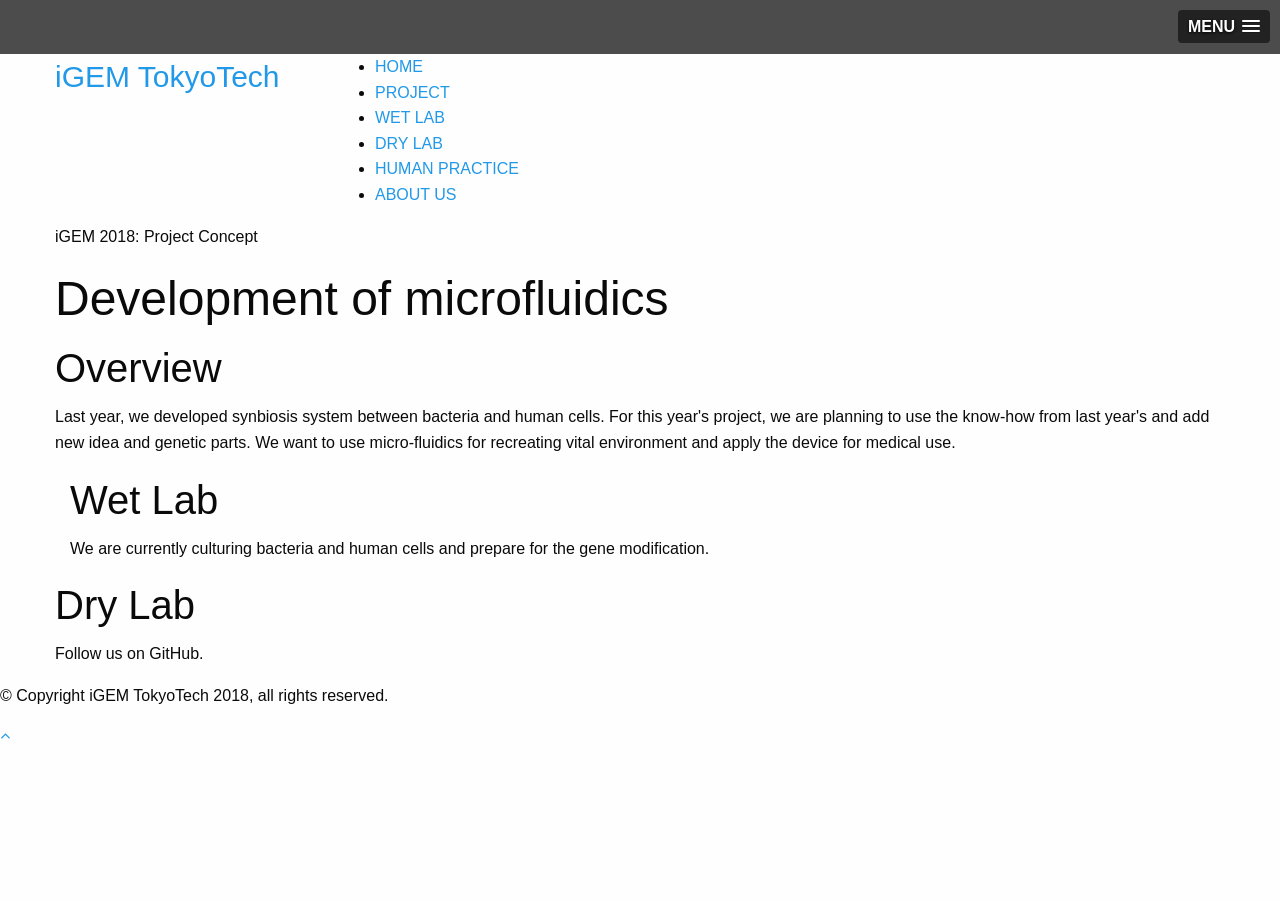
==== fujita/index.html @ 90b2f57f "Rename introduction.html to index.html" ====
<!doctype html>
<html class="no-js" lang="en">
  <head>
    <meta charset="utf-8" />
    <meta name="viewport" content="width=device-width, initial-scale=1.0" />
    <title>Hajime Fujita -  Sample Page</title>
    <link rel="shortcut icon" href="images/icons/favicon.png" />
    <link href='http://fonts.googleapis.com/css?family=Lato:300,400,700,900' rel='stylesheet' type='text/css'>
    <link rel="stylesheet" href="css/foundation.css" />
    <link rel="stylesheet" href="css/font-awesome.min.css" />
    <link rel="stylesheet" href="css/animate.min.css" />
    <link rel="stylesheet" href="css/morphext.css" />
    <link rel="stylesheet" href="css/owl.carousel.css">
    <link rel="stylesheet" href="css/owl.theme.css">
    <link rel="stylesheet" href="css/owl.transitions.css">
    <link rel="stylesheet" href="css/slicknav.css">
    <link rel="stylesheet" href="style.css" />

  </head>
  <body>

<!--  HEADER -->
<header class="alt-3">

<div class="top">
  <div class="row">
  <div class="small-12 large-3 medium-3 columns">
   <div class="logo">
   <a href="index.html" title=""><span style="font-size: 30px">iGEM TokyoTech</span></a>
   </div>
</div>

<div class="small-12 large-9 medium-9 columns">

<!--  NAVIGATION MENU AREA -->
    <nav class="desktop-menu">
     <ul class="sf-menu" id="navigation">
         <li><a href="#">HOME</a>
         </li>
         <li><a href="#">PROJECT</a>
         </li>
         <li><a href="#">WET LAB</a></li>
         <li><a href="#">DRY LAB</a>
          </li>
          <li><a href="#">HUMAN PRACTICE</a>
          <li><a href="#">ABOUT US</a></li>
    </ul>
  </nav>
<!--  END OF NAVIGATION MENU AREA -->

  </div>
  </div>
  </div>
<!--  MESSAGES ABOVE HEADER IMAGE -->
<div class="message">
<div class="row">
<div class="small-12 columns">
<div class="message-intro">
<span class="message-line"></span>
<p>iGEM 2018: Project Concept</p>
<span class="message-line"></span>
</div>
<h1>Development of microfluidics</h1>
</div>
</div>
</div>
<!--  END OF MESSAGES ABOVE HEADER IMAGE -->

</header>
<!--  END OF HEADER -->



<!--  MAIN PAGE CONTENT  -->
<div class="about-us-subheader">
<div class="row">
<div class="small-12 columns">
<h2>Overview</h2>
<p>Last year, we developed synbiosis system between bacteria and human cells. For this year's project, we are planning to use the know-how from last year's and add new idea and genetic parts. We want to use micro-fluidics for recreating vital environment and apply the device for medical use.</p>
 </div>
</div>
</div>

<div data-wow-delay="0.2s" class="connect-with-us wow fadeInUp">
<div class="row">
<div class="small-12 columns">
<div class="small-12 columns">
<h2>Wet Lab</h2>
<p>We are currently culturing bacteria and human cells and prepare for the gene modification.</p>
 </div>
</div>
</div>

<div class="about-us-subheader">
<div class="row">
<div class="small-12 columns">
<h2>Dry Lab</h2>
<p>Follow us on GitHub.</p>
 </div>
</div>
</div>



<!--  FOOTER  -->
<footer>
<div class="row">
<div class="small-12 columns">
<div class="contacts">
<div class="row">

</div>
</div>
</div>
</div>


<div class="row">
<div class="small-12 columns">
<div class="footerlinks">
<div class="small-12 large-3 medium-3 columns border-right">


</div>

<div class="small-12 large-3 medium-3 columns border-right">

</div>

<div class="small-12 large-3 medium-3 columns border-right">

</div>

<div class="small-12 large-3 medium-3 columns">


<!-- Begin MailChimp Signup Form -->
<div id="mc_embed_signup">
</div>
</div>
<!--End mc_embed_signup-->
</div>

</div>
</div>

<!--SOCIAL LINKS -->
<div class="social">
<div class="row">
<div class="small-12 columns">

</div>
</div>
</div>
<!-- END OF SOCIAL LINKS -->
<p class="copyright">© Copyright iGEM TokyoTech 2018, all rights reserved. </p>
</footer>
<!--  END OF FOOTER  -->

<a href="#top" id="back-to-top"><i class="fa fa-angle-up"></i></a>

    <script src="js/vendor/jquery.js"></script>
    <script src="js/vendor/what-input.min.js"></script>
    <script src="js/foundation.min.js"></script>
    <script src="js/vendor/hoverIntent.js"></script>
    <script src="js/vendor/superfish.min.js"></script>
    <script src="js/vendor/morphext.min.js"></script>
    <script src="js/vendor/wow.min.js"></script>
    <script src="js/vendor/jquery.slicknav.min.js"></script>
    <script src="js/vendor/waypoints.min.js"></script>
    <script src="js/vendor/jquery.animateNumber.min.js"></script>
    <script src="js/vendor/owl.carousel.min.js"></script>
    <script src="js/vendor/retina.min.js"></script>
    <script src="js/foundation/foundation.equalizer.js"></script>
    <script src="js/custom.js"></script>

  </body>
</html>
---- fujita/css/morphext.css ----
.morphext > .animated {
    display: inline-block;
}
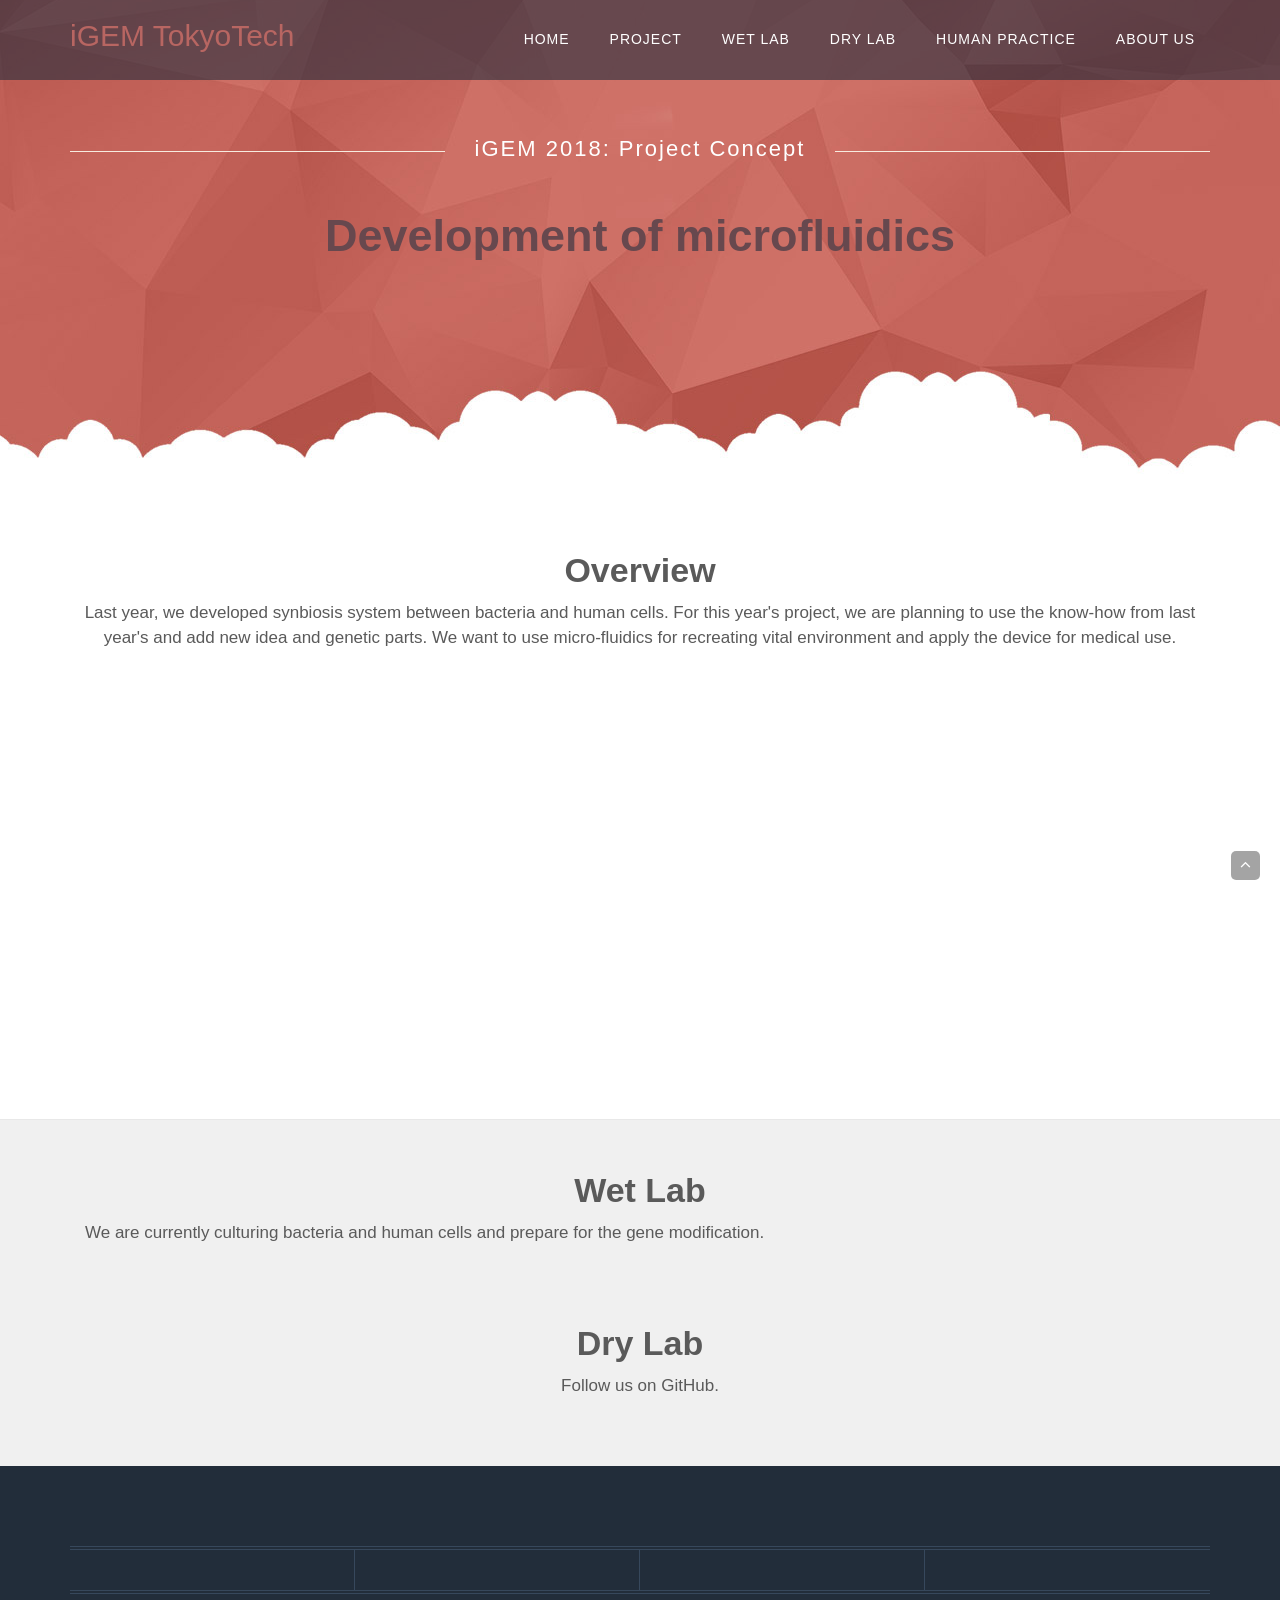
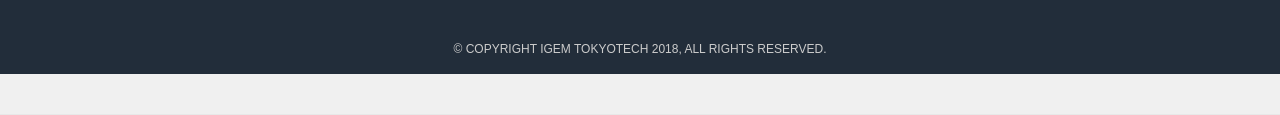
==== commit a89829ac: "Update index.html" ====
--- a/fujita/index.html
+++ b/fujita/index.html
@@ -77,7 +77,10 @@
 <div class="small-12 columns">
 <h2>Overview</h2>
 <p>Last year, we developed synbiosis system between bacteria and human cells. For this year's project, we are planning to use the know-how from last year's and add new idea and genetic parts. We want to use micro-fluidics for recreating vital environment and apply the device for medical use.</p>
- </div>
+  <center>
+  <iframe width="560" height="315" src="https://www.youtube.com/embed/EGyeH3MdPnU?rel=0" frameborder="0" gesture="media" allow="encrypted-media" allowfullscreen></iframe>
+  </center>
+  </div>
 </div>
 </div>
 
--- a/fujita/style.css
+++ b/fujita/style.css
@@ -0,0 +1,1145 @@
+/* Table of Contents
+   - - - - - - - - -
+	1. Global
+	2. Standard Forms
+	3. Header
+	4. Home Page
+	5. Inner Pages
+   6. Order Slider
+	7. Footer
+	8. Media Queries
+	- - - - - - - - -
+*/
+
+
+
+/* ============
+   1 = Global
+   ============ */
+body {font-family: 'Lato', Optima, Segoe, "Segoe UI", Candara, Calibri, Arial, sans-serif; font-weight: normal; font-style: normal; font-size: 16px; line-height: 1.4; color: #5A5A5A; position: relative; -webkit-font-smoothing: antialiased; background: #fff; margin:0;}
+body.login-page {background:url(images/login_page_bg.jpg);}
+
+.row {max-width:1170px;}
+iframe {margin: 0 0 40px; border:0; width:100%;}
+code { text-shadow: 0 1px white; line-height:1.3;	font-family: Consolas, Monaco, 'Andale Mono', monospace; font-weight:normal; white-space: pre-wrap; white-space: -moz-pre-wrap; white-space: -o-pre-wrap; background: #F5F2F0;display: block; padding: 12px; margin: 8px 0; color:#303038; border: 0; border-radius:6px;}
+h1, h2, h3, h4, h5, h6 { font-family: 'Lato', Optima, Segoe, "Segoe UI", Candara, Calibri, Arial, sans-serif; font-weight: 700; color: #5A5A5A; text-rendering: optimizeLegibility; line-height: 1.1; margin-bottom: 12px; margin-top: 12px;  }
+h1 small, h2 small, h3 small, h4 small, h5 small, h6 small { font-size: 60%; color: #6f6f6f; line-height: 0; }
+h1 { font-size: 44px; }
+h2 { font-size: 34px; }
+h3 { font-size: 27px; }
+h4 { font-size: 23px; }
+h5 { font-size: 17px; }
+h6 { font-size: 14px; }
+a { color: #b86662; text-decoration: none; line-height: inherit; }
+a:hover { color: #37485C; text-decoration: none;}
+p { font-family: inherit; font-weight: normal; line-height: 1.45; margin-bottom: 17px; font-size: 17px;}
+hr { border: solid #eff0f4; border-width: 1px 0 0; clear: both; margin: 21px 0; height: 0; }
+hr.small { border: double #37485c; border-width: 4px 0 0; clear: both;margin:0 auto; margin-top:30px; margin-bottom:20px; height: 0; max-width:150px; }
+.spacing-30 {padding-bottom:30px;}
+.spacing-top-50 {padding-bottom:50px;}
+.spacing-top-15 {padding-top:15px;}
+
+/* img.logo{height: 50%; width: 50%;}
+
+/* ==================
+   2 = Standard Forms
+   ================== */
+form { margin: 0; padding:0;}
+.row form .row { margin: 0 -6px; }
+.row form .row .column, .row form .row .columns { padding: 0.4px; }
+.row form .row.collapse { margin: 0; }
+.row form .row.collapse .column, .row form .row.collapse .columns { padding: 0; }
+label { color: #4d4d4d; cursor: pointer; display: block; font-weight: 500; margin-bottom: 3px; }
+label.right { float: none; text-align: right; }
+label.inline { line-height: 32px; margin: 0 0 12px 0; }
+.prefix, .postfix { display: block; position: relative; z-index: 2; text-align: center; width: 100%; padding-top: 0; padding-bottom: 0; height: 32px; line-height: 31px; }
+a.button.prefix, a.button.postfix { padding-left: 0; padding-right: 0; text-align: center; }
+span.prefix, span.postfix { background: #f2f2f2; border: 1px solid #e8e8e8ccc; }
+.prefix { left: 2px; -moz-border-radius-topleft: 2px; -webkit-border-top-left-radius: 2px; border-top-left-radius: 2px; -moz-border-radius-bottomleft: 2px; -webkit-border-bottom-left-radius: 2px; border-bottom-left-radius: 2px; overflow: hidden; }
+.postfix { right: 2px; -moz-border-radius-topright: 2px; -webkit-border-top-right-radius: 2px; border-top-right-radius: 2px; -moz-border-radius-bottomright: 2px; -webkit-border-bottom-right-radius: 2px; border-bottom-right-radius: 2px; }
+input[type="text"], input[type="password"], input[type="date"], input[type="datetime"], input[type="email"], input[type="number"], input[type="search"], input[type="tel"], input[type="time"], input[type="url"], textarea { background-color: white; font-family: inherit; border: 0; -webkit-box-shadow: none; -moz-box-shadow: none; box-shadow: none; color: #666; display: block; margin: 0; padding: 6px;  width: 100%; border-radius: 4px; }
+input[type="text"].oversize, input[type="password"].oversize, input[type="date"].oversize, input[type="datetime"].oversize, input[type="email"].oversize, input[type="number"].oversize, input[type="search"].oversize, input[type="tel"].oversize, input[type="time"].oversize, input[type="url"].oversize, textarea.oversize { font-size: 17px; padding: 4px 6px; }
+input[type="text"]:focus, input[type="password"]:focus, input[type="date"]:focus, input[type="datetime"]:focus, input[type="email"]:focus, input[type="number"]:focus, input[type="search"]:focus, input[type="tel"]:focus, input[type="time"]:focus, input[type="url"]:focus, textarea:focus { background: #f6f6f6; border-color: #b3b3b3; }
+input[type="text"][disabled], input[type="password"][disabled], input[type="date"][disabled], input[type="datetime"][disabled], input[type="email"][disabled], input[type="number"][disabled], input[type="search"][disabled], input[type="tel"][disabled], input[type="time"][disabled], input[type="url"][disabled], textarea[disabled] { background-color: #ddd; }
+textarea { height: auto; }
+select { background-color: white; font-family: inherit; border: 0; -webkit-box-shadow: none; -moz-box-shadow: none; box-shadow: none; color: #666; display: block; margin: 0; padding: 6px;  width: 100%; border-radius: 4px;  }
+
+/* ==================
+   3 = Header
+   ================== */
+header {background:url(images/header_bg.jpg) bottom center no-repeat; min-height:880px; position: relative;}
+header .message {position: absolute; top:125px; left:1%; right:1%; margin:0 auto; text-align: center;}
+.message-intro {display:table-row;line-height:1.5em;font-size:2em;white-space:nowrap;margin-bottom:2em;}
+.message-intro p{font-size:inherit;overflow:hidden; display:table-cell;vertical-align:middle;padding-bottom:30px;color:#fff;font-size:22px;font-weight:400; letter-spacing: 2px;}
+.message-intro span.message-line{display:table-cell;width:50%;}
+.message-intro span.message-line{padding:0 10px;}
+.message-intro span.message-line:first-child{padding:0 30px 30px 0;}
+.message-intro span.message-line:last-child{padding:0 0 30px 30px;}
+.message-intro span.message-line:after{display:inline-block;width:100%;content:".";font-size:0;color:transparent;height:1px;background:#f7ebdf;vertical-align:middle;position:relative;top:0;}
+header .message h1 {color:#67484e; font-size:45px; font-weight:900; margin:8px 0 0; padding:0;}
+header .message .button {background:transparent; border:1px solid #f7ebdf; color:#f7ebdf; margin-top:60px; font-weight:700;}
+header .message .button:hover {background:#65464c; border-color:#65464c; text-decoration: none;}
+.top {background:#232e3f; background: rgba(35,46,63,.6); padding:0; width:100%; position:absolute; top:0; z-index:999999;}
+.top.sticky {background:#232e3f; background: rgba(35,46,63,.7); padding:0; width:100%; position:fixed; z-index:99999999999999;}
+.logo {margin:15px 0 12px;}
+header h2 {padding:45px 0 25px; font-size:42px; color:#fff; text-align: center; font-weight: 100;}
+#js-rotating {display: none;}
+
+header.alt-1 {background:url(images/header_alt-1_bg.jpg) bottom center no-repeat; min-height:490px; position: relative;}
+header.alt-2 {background:url(images/header_alt-2_bg.jpg) bottom center no-repeat; min-height:490px; position: relative;}
+header.alt-3 {background:url(images/header_alt-3_bg.jpg) bottom center no-repeat; min-height:490px; position: relative;}
+header.alt-4 {background:url(images/header_alt-4_bg.jpg) bottom center no-repeat; min-height:580px; position: relative;}
+header.alt-5 {background:url(images/header_alt-5_bg.jpg) bottom center no-repeat; min-height:490px; position: relative;}
+header.login {background:transparent; min-height:1px;}
+
+header.alt-1 .message h1, header.alt-2 .message h1, header.alt-4 .message h1 {color: #D7D7D7;}
+
+/* Video Header */
+header.video {background:#F5E8DF;  min-height:1px; }
+header.video .message {top:35%; z-index:2;}
+header.video .message h1 {color:#fff;}
+header.video .message .button:hover {background:#C66C66;}
+#video-container {width: 100%;    display: block;  position: relative; margin:0; padding:0; }
+#video-container:after {  content: "";    background: url(images/video_bg_pattern.png) repeat;    top: 0;    left: 0;    bottom: 5px;    right: 0;    position: absolute;    z-index: 1;   }
+video { width: 100%;}
+
+/* Slider Header */
+header.theslider {background:#F5E8DF;  min-height:1px; }
+#slider-container {width: 100%;    display: block;  position: relative; margin:0; padding:0; }
+#home-slider .item {width:100%; max-width:100%; margin:0; padding:0;}
+header.theslider .owl-controls {position:absolute;   bottom:15%;  right:1%; left:1%; z-index:99;}
+header.theslider .owl-theme .owl-controls .owl-buttons div{padding: 5px 10px;-webkit-border-radius: 0; margin:0;  -moz-border-radius: 0;   border-radius: 0;   background: #C66C66; }
+header.theslider .owl-theme .owl-controls .owl-buttons .owl-prev{margin-right:1px; }
+header.theslider .owl-theme .owl-controls .owl-buttons i { font-size:24px; font-style: normal;}
+.slidercaption { position: absolute;top: 26%; left: 1%; right:1%; text-align: center; z-index:999;}
+.slidercaption h3 { color:#fff; font-weight:700; font-size:35px; letter-spacing: .15em; margin-bottom:32px;}
+.slidercaption p {display:inline-block; font-size:19px; color:#fff; background: #C66C66 url(images/slider_text_bg.png) repeat; max-width:55%; letter-spacing: 0; padding:25px; -webkit-box-shadow: 7px 7px 0px 0px rgba(55, 72, 92, 0.25);
+-moz-box-shadow:    7px 7px 0px 0px rgba(55, 72, 92, 0.25);
+box-shadow:         7px 7px 0px 0px rgba(55, 72, 92, 0.25);}
+.slidercaption .button {background:transparent; border:1px solid #f7ebdf; color:#f7ebdf; margin-top:20px; font-weight:700; letter-spacing: .15em;}
+.slidercaption .button:hover {background:#C66C66; border-color:#C66C66; text-decoration: none;}
+.clouds {position: absolute; bottom:0;  z-index:4; max-width:100%;}
+
+/* Navigation  ---------------------- */
+nav.desktop-menu {  padding: 0; float:right; text-align: left;   }
+.slicknav_menu {  display:none;}
+
+/*** Superfish Essential Styles ***/
+.sf-menu, .sf-menu * { overflow: visible; margin: 0; padding: 0; list-style: none; z-index: 1000; }
+.sf-menu { line-height: 1.0; float: left; margin-bottom: 0; }
+.sf-menu ul { z-index: 1000; position: absolute; top: -999em; padding: 0; overflow: visible !important; }
+.sf-menu ul li { display: block; width: 100% !important; text-align: left; padding:4px 0; border-bottom: 1px solid #40546a;margin-left:0!important; }
+.sf-menu ul li:last-child { border-bottom: 0; -webkit-border-bottom-right-radius: 5px;-webkit-border-bottom-left-radius: 5px;-moz-border-radius-bottomright: 5px;-moz-border-radius-bottomleft: 5px;border-bottom-right-radius: 5px;border-bottom-left-radius: 5px;}
+.sf-menu ul li a {  border:none;  -webkit-border-radius: 0!important;-moz-border-radius:  0!important;border-radius:  0!important;}
+.sf-menu ul li:hover, .sf-menu ul li a:hover { background: #40546a !important; }
+.sf-menu li { float: left; position: relative; text-decoration:none; text-align: center;padding:26px 0 26px; margin-left:10px; }
+.sf-menu li:first-child { margin-left:0; }
+.sf-menu a {  display: block; position: relative; font-size:14px; letter-spacing:.07em; text-transform: uppercase; font-weight:400; padding:6px 15px 8px; color:#fff; }
+.sf-menu > li > a {display: block; }
+.sf-menu li li a { font-size:11px; color:#fff; padding:7px 10px 5px; }
+.sf-menu li a:hover { background: #37485C; text-decoration: none; -webkit-transition:all .3s;-moz-transition:all .3s;-o-transition:all .3s;-ms-transition:all .3s;transition:all .3s; -webkit-border-radius: 5px;-moz-border-radius: 5px;border-radius: 5px;}
+.sf-menu li li a:hover { border-bottom:0; text-decoration: none;}
+.sf-menu li.current-menu-item a, .sf-menu li.current-menu-parent a, .sf-menu li.current_page_parent a { background: #37485C; color:#fff; -webkit-border-radius: 5px;-moz-border-radius: 5px;border-radius: 5px;}
+.sf-menu li li.current-menu-item a, .sf-menu li.current-menu-parent li a, .sf-menu li.current-menu-item ul.sub-menu li a { background: #898a8d; color:#fff; }
+.sf-menu li li.current-menu-item a:hover, .sf-menu li.current-menu-parent li a:hover, .sf-menu li.current-menu-item ul.sub-menu li a:hover { background: #3ec7cf; color:#fff;}
+.sf-menu li:hover ul,.sf-menu li.sfHover ul {left: 0; top: 80px; z-index:999999;  width:175px;  -webkit-animation-duration: .3s;  -webkit-animation-timing-function: ease;  -webkit-animation-fill-mode: both;  -webkit-animation-name: fadeInRight;  -moz-animation-duration: .3s;  -moz-animation-timing-function: ease;  -moz-animation-fill-mode: both;  -moz-animation-name: fadeInRight;  animation-duration: .3s;  animation-timing-function: ease;  animation-fill-mode: both;  animation-name: fadeInRight;}
+ul.sf-menu li:hover li ul, ul.sf-menu li.sfHover li ul { top: -999em; }
+ul.sf-menu li li:hover ul, ul.sf-menu li li.sfHover ul { left: 175px; top: 0; -webkit-border-radius: 0!important;-moz-border-radius:  0!important;border-radius:  0!important; }
+ul.sf-menu li li:hover ul li:last-child, ul.sf-menu li li.sfHover ul li:last-child {-webkit-border-bottom-right-radius: 5px;-webkit-border-bottom-left-radius: 5px;-moz-border-radius-bottomright: 5px;-moz-border-radius-bottomleft: 5px;border-bottom-right-radius: 5px;border-bottom-left-radius: 5px;}
+ul.sf-menu li li:hover li ul, ul.sf-menu li li.sfHover li ul { top: -999em; }
+ul.sf-menu li li li:hover ul, ul.sf-menu li li li.sfHover ul { left: 175px; top: 0; -webkit-border-radius: 0!important;-moz-border-radius:  0!important;border-radius:  0!important;}
+.sf-menu li:hover { outline: 0; }
+.sf-menu li li a:hover { color:#fff !important; -webkit-transition:none !important;-moz-transition:none!important;-o-transition:none!important;-ms-transition:none!important;transition:none!important;}
+.sf-menu > li:hover { border:none !important; background: none !important; }
+.alt-nav { display:none; }
+.sf-menu ul {background:#37485C; -webkit-border-bottom-right-radius: 5px;-webkit-border-bottom-left-radius: 5px;-moz-border-radius-bottomright: 5px;-moz-border-radius-bottomleft: 5px;border-bottom-right-radius: 5px;border-bottom-left-radius: 5px; }
+.sf-menu ul:after {  bottom: 100%;  border: solid transparent;  content: " ";  height: 0;  width: 0;  position: absolute;  pointer-events: none;}
+.sf-menu ul:after {  border-color: rgba(127, 140, 141, 0);  border-bottom-color: #37485C;  border-width: 10px;  left: 17%;  margin-left: -10px;}
+.sf-menu ul li ul:after {  bottom: 100%;  border: transparent; }
+.sf-menu ul li ul:after {  border:0;}
+.slicknav_nav a:hover {text-decoration: none!important;}
+
+/* ==================
+   4 = Home Page
+   ================== */
+
+/* Features */
+.features {padding:75px 0; background:#F5E8DF; overflow:hidden;}
+.features.servers {padding:40px 0 0; background:#fff;}
+.features.premium-servers {padding:50px 0; background:#535761;}
+.features i {margin-bottom:10px; font-size:55px; color:#C5645B;}
+.features h2 {font-weight:900;text-align: center; margin-bottom: 12px;}
+.features.premium-servers h2 {color:#d7d7d7;}
+.features.premium-servers p {color:#ccc;}
+.features p {text-align: center;}
+.features ul {margin-top:60px;}
+.features ul li {text-align: center; padding:50px 20px 20px; border:1px solid #E0E0E0; border-left:0; border-top:0; min-height:230px;}
+.features ul li:nth-child(3n+3) { border-right:0;}
+.features ul li:nth-last-child(-n+3) {border-bottom:0;}
+.features ul li h3 {margin-bottom:12px; font-size:21px;}
+
+/* Call to Action */
+.calltoaction {padding:50px 0; background:#222D3A; overflow:hidden;}
+.calltoaction .longshadow { text-shadow: 1px 1px rgb(31, 41, 52), 2px 2px rgb(31, 41, 52), 3px 3px rgb(31, 41, 52), 4px 4px rgb(31, 41, 52), 5px 5px rgb(31, 41, 52), 6px 6px rgb(31, 41, 52), 7px 7px rgb(31, 41, 52), 8px 8px rgb(31, 41, 52), 9px 9px rgb(31, 41, 52), 10px 10px rgb(31, 41, 52), 11px 11px rgb(31, 41, 52), 12px 12px rgb(31, 41, 52), 13px 13px rgb(31, 41, 52), 14px 14px rgb(31, 41, 52), 15px 15px rgb(31, 41, 52), 16px 16px rgb(31, 41, 52), 17px 17px rgb(31, 41, 52), 18px 18px rgb(31, 41, 52), 19px 19px rgb(31, 41, 52), 20px 20px rgb(31, 41, 52), 21px 21px rgb(31, 41, 52), 22px 22px rgb(31, 41, 52), 23px 23px rgb(31, 41, 53), 24px 24px rgb(31, 41, 53), 25px 25px rgb(31, 42, 53), 26px 26px rgb(31, 42, 53), 27px 27px rgb(31, 42, 53), 28px 28px rgb(32, 42, 54), 29px 29px rgb(32, 42, 54), 30px 30px rgb(32, 42, 54), 31px 31px rgb(32, 42, 54), 32px 32px rgb(32, 43, 55), 33px 33px rgb(32, 43, 55), 34px 34px rgb(32, 43, 55), 35px 35px rgb(32, 43, 55), 36px 36px rgb(32, 43, 55), 37px 37px rgb(33, 43, 56), 38px 38px rgb(33, 43, 56), 39px 39px rgb(33, 44, 56), 40px 40px rgb(33, 44, 56), 41px 41px rgb(33, 44, 56), 42px 42px rgb(33, 44, 57), 43px 43px rgb(33, 44, 57), 44px 44px rgb(33, 44, 57), 45px 45px rgb(33, 44, 57), 46px 46px rgb(34, 45, 58);  height: 100%;  width: 100%;  font-size: 64px;  text-align: center;  color:#37485c;  font-weight:900;}
+.calltoactioninfo {margin-top:40px; border-top:4px double #37485c; padding:40px 0 0; text-align: center; }
+.calltoaction h2 {font-weight:900;text-align: center; margin:0; padding:0; color:#37485c; font-size:57px;  }
+.calltoaction h2 span {color:#C5645B;  }
+.calltoaction h3 {font-weight:300;text-align: center;  margin:15px 0 0; padding:0; color:#C5645B; font-size:22px; }
+.calltoactioninfo .button {background:#C5645B; color:#fff; margin-top:30px; font-weight:700; float:none;}
+.calltoactioninfo .button:hover {background:#37485c; text-decoration: none;}
+
+/* Pricing Tables - Boxes */
+.pricingboxes {padding:50px 0; overflow: hidden; }
+.pricingboxes h2 {font-weight:900;text-align: center; margin-bottom: 12px;}
+.pricingboxes p {text-align: center;}
+.pricingboxes .title { font-family: 'Lato', Optima, Segoe, "Segoe UI", Candara, Calibri, Arial, sans-serif;  -webkit-border-radius: 5px;-moz-border-radius: 5px;border-radius: 5px; background: #65454c;  padding: 12px 0;    text-align: center; letter-spacing: .07em;   color: #fff;    font-weight: 800;    font-size: 17px; margin-bottom:15px; position: relative; }
+.pricingboxes .title:after { top: 100%; left: 50%; border: solid transparent; content: " "; height: 0; width: 0; position: absolute; pointer-events: none; border-color: rgba(101, 69, 76, 0); border-top-color: #65454c; border-width: 8px; margin-left: -8px; }
+.pricing-table {  border: 0;  margin: 0 0 1.25em 0;padding:0;  }
+.pricing-table * {    list-style: none;    line-height: 1; }
+.pricing-table .price {  font-family: 'Lato', Optima, Segoe, "Segoe UI", Candara, Calibri, Arial, sans-serif; background: #b86662; text-align: center;  padding:12px 0 18px;    color: #EAEAEA;    font-weight: 900;    font-size: 15px; }
+.pricing-table .price span {    color: #EAEAEA;    font-weight: 900;    font-size: 53px; display: block; padding:10px 0; text-shadow: 1px 1px rgb(166, 92, 88), 2px 2px rgb(166, 92, 88), 3px 3px rgb(166, 92, 88), 4px 4px rgb(166, 92, 88), 5px 5px rgb(166, 92, 88), 6px 6px rgb(166, 92, 88), 7px 7px rgb(166, 92, 88), 8px 8px rgb(166, 92, 88), 9px 9px rgb(166, 92, 88), 10px 10px rgb(166, 92, 88), 11px 11px rgb(166, 92, 88), 12px 12px rgb(166, 92, 88), 13px 13px rgb(167, 92, 88), 14px 14px rgb(168, 93, 89), 15px 15px rgb(169, 93, 89), 16px 16px rgb(170, 94, 90), 17px 17px rgb(171, 94, 90), 18px 18px rgb(172, 95, 91), 19px 19px rgb(173, 95, 91), 20px 20px rgb(174, 96, 92), 21px 21px rgb(175, 97, 93), 22px 22px rgb(176, 97, 93), 23px 23px rgb(177, 98, 94), 24px 24px rgb(178, 98, 94), 25px 25px rgb(179, 99, 95), 26px 26px rgb(180, 99, 95), 27px 27px rgb(181, 100, 96), 28px 28px rgb(182, 100, 96), 29px 29px rgb(183, 101, 97), 30px 30px rgb(184, 102, 98);  background-color: rgb(184, 102, 98); }
+.pricing-table .description { background: #b86662; text-align: center; padding:32px 0;    color: #fff;    font-size: 17px;   font-weight: normal;    line-height: 1.4; border-bottom: solid 1px #a85d59;  -webkit-border-top-left-radius: 8px;-webkit-border-top-right-radius: 8px;-moz-border-radius-topleft: 8px;-moz-border-radius-topright: 8px;border-top-left-radius: 8px;border-top-right-radius: 8px;}
+.pricing-table .bullet-item {    background-color: #b86662;    padding: 0.9375em;    text-align: center;    color: #fff;    font-size: 14px;    font-weight: normal;    border-bottom: solid 1px #a85d59; }
+.pricing-table .cta-button {  background: #b86662;    text-align: center;    padding: 8px 0; -webkit-border-bottom-right-radius: 8px;-webkit-border-bottom-left-radius: 8px;-moz-border-radius-bottomright: 8px;-moz-border-radius-bottomleft: 8px;border-bottom-right-radius: 8px;border-bottom-left-radius: 8px; }
+.pricing-table .cta-button p {  padding: 14px 0 8px; }
+.pricing-table .cta-button span a {color:#fff; font-size:16px; font-weight:800; background: #65454c; padding:9px 27px; border-radius: 6px;}
+.pricing-table .cta-button span a:hover {background: #37485c; text-decoration: none;}
+
+.pricingboxes-comparison {padding:0 0 50px; overflow: hidden; margin: 0 10px; }
+.pricingboxes-comparison h2 {font-weight:900;text-align: center; margin-bottom: 12px;}
+.pricingboxes-comparison p {text-align: center;}
+
+.pricingboxes-comparison .title-alt { font-family: 'Lato', Optima, Segoe, "Segoe UI", Candara, Calibri, Arial, sans-serif;  background: #65454c;  padding: 12px 0;    text-align: center; letter-spacing: .07em;   color: #fff;    font-weight: 800;    font-size: 17px; margin-bottom:15px; position: relative; }
+.pricingboxes-comparison .title-alt:after { top: 100%; left: 50%; border: solid transparent; content: " "; height: 0; width: 0; position: absolute; pointer-events: none; border-color: rgba(101, 69, 76, 0); border-top-color: #65454c; border-width: 8px; margin-left: -8px; }
+.pricingboxes-comparison .title-features { font-family: 'Lato', Optima, Segoe, "Segoe UI", Candara, Calibri, Arial, sans-serif;  background: #b86662;  padding: 12px 0;    text-align: center; letter-spacing: .07em;   color: #fff;    font-weight: 800;    font-size: 17px; margin-bottom:15px; position: relative; }
+.pricingboxes-comparison .title-features:after { top: 100%; left: 50%; border: solid transparent; content: " "; height: 0; width: 0; position: absolute; pointer-events: none; border-color: rgba(101, 69, 76, 0); border-top-color: #b86662; border-width: 8px; margin-left: -8px; }
+.pricing-table.alter .description {border-radius: 0;}
+.pricing-table.alter.features .bullet-item {  background-color: #E5E5E5; text-align: left;color: #333; font-size:14px; border-bottom: solid 1px #D7D7D7; }
+.pricing-table.alter.features .bullet-item a { color:#666; cursor: pointer;}
+.has-tip { border:none!important; padding:0!important; margin:0!important; font-weight: 400!important;}
+.has-tip:hover { color:#000;}
+.pricing-table.alter .bullet-item i { font-size: 12px; }
+.pricing-table.alter .bullet-item i.fa-check { color:#65454C; }
+.pricing-table.alter .bullet-item i.fa-times { color:#FEB762; }
+.pricing-table.alter .price { padding:14px 0 20px; }
+.pricing-table.alter .price span {  font-size: 33px; }
+.pricing-table.alter .price span sub {  font-size: 14px; padding-left:2px; font-weight: 400; text-shadow:none; top:0px; vertical-align: baseline;   position: relative;}
+.pricing-table.alter .cta-button { background: #65454C; padding: 4px 0; border-radius: 0;}
+.pricing-table.alter .cta-button p {  padding: 14px 0 2px; }
+.pricing-table.alter .cta-button span a {font-size:14px; background: #b86662; padding:5px 17px; border-radius: 6px;}
+.pricing-table.alter .cta-button span a:hover {background: #37485c; text-decoration: none;}
+
+
+/* Testimonials */
+.testimonials {padding:50px 0; background:#222D3A; margin-top:45px;}
+.testimonials h2 {font-weight:900;text-align: center; margin: 28px 0 12px; color:#fff; font-size:44px;}
+.testimonials h2 span {color:#B86662;  }
+.testimonials i {color:#B86662; font-size:56px;}
+.testimonials .circle {border-radius: 50%; overflow:hidden; width: 104px;	height: 104px; background:#37485c; padding-top:26px; margin:0 auto; margin-top:-104px; position:relative; z-index:99999; text-align: center; }
+.owl-carousel .item {margin:0 3px;}
+.testimonial-content  {margin-top:-12px;  padding:20px 0; text-align: center; background: #37485c; -webkit-border-radius: 5px;-moz-border-radius: 5px;border-radius: 5px; }
+.testimonial-content p {color:#fff; padding:25px 60px 15px; margin-bottom:0; text-align: left;}
+.testimonial-content p:before { content: "\f10d";  font-family: FontAwesome; font-size:18px; padding-right:12px; margin-bottom:10px; color:#fff; color: rgba(255,255,255,.1);}
+.testimonial-content p:after { content: "\f10e";  font-family: FontAwesome; font-size:18px; padding-left:12px; margin-bottom:10px; color:#fff; color: rgba(255,255,255,.1);}
+.whoclient {text-align: center; margin-top:30px; z-index:9999;}
+.whoclient span {font-size:17px; position: relative; color:#fff; margin:0 auto; background: #000; background: rgba(0,0,0,.4); padding:7px 14px; -webkit-border-radius: 5px;-moz-border-radius: 5px;border-radius: 5px; }
+.whoclient span:after { top: 100%; left: 50%; border: solid transparent; content: " "; height: 0; width: 0; position: absolute; pointer-events: none; border-color: rgba(0, 0, 0, 0); border-top-color: #000000; border-top-color:rgba(0,0,0,.4); border-width: 6px; margin-left: -6px; }
+.whoclient span a {color:#C5645B; }
+.whoclient span a:hover {color: #37485c; text-decoration: none; }
+.testimonialimg {text-align: center;}
+.testimonialimg img { width: 104px; margin-top:12px;  height: 104px;  border-radius: 50px;  -webkit-border-radius:50px;  -moz-border-radius: 50px;  box-shadow: 1px 1px rgb(50, 65, 83), 2px 2px rgb(50, 65, 83), 3px 3px rgb(50, 65, 83), 4px 4px rgb(50, 65, 83), 5px 5px rgb(50, 65, 83), 6px 6px rgb(50, 65, 83), 7px 7px rgb(50, 65, 83), 8px 8px rgb(50, 65, 83), 9px 9px rgb(50, 65, 83), 10px 10px rgb(50, 65, 83), 11px 11px rgb(50, 65, 83), 12px 12px rgb(50, 65, 83), 13px 13px rgb(50, 65, 83), 14px 14px rgb(50, 65, 83), 15px 15px rgb(50, 65, 83), 16px 16px rgb(50, 65, 83), 17px 17px rgb(50, 65, 83), 18px 18px rgb(50, 65, 83), 19px 19px rgb(50, 65, 83), 20px 20px rgb(50, 65, 83), 21px 21px rgb(50, 65, 83), 22px 22px rgb(50, 65, 83), 23px 23px rgb(50, 65, 83), 24px 24px rgb(50, 65, 83), 25px 25px rgb(50, 65, 83), 26px 26px rgb(50, 65, 83), 27px 27px rgb(50, 65, 84), 28px 28px rgb(50, 65, 84), 29px 29px rgb(50, 66, 84), 30px 30px rgb(50, 66, 84), 31px 31px rgb(51, 66, 85), 32px 32px rgb(51, 66, 85), 33px 33px rgb(51, 66, 85), 34px 34px rgb(51, 67, 85), 35px 35px rgb(51, 67, 86), 36px 36px rgb(51, 67, 86), 37px 37px rgb(51, 67, 86), 38px 38px rgb(52, 67, 86), 39px 39px rgb(52, 68, 87), 40px 40px rgb(52, 68, 87), 41px 41px rgb(52, 68, 87), 42px 42px rgb(52, 68, 87), 43px 43px rgb(52, 68, 88), 44px 44px rgb(52, 69, 88), 45px 45px rgb(53, 69, 88), 46px 46px rgb(53, 69, 88), 47px 47px rgb(53, 69, 89), 48px 48px rgb(53, 69, 89), 49px 49px rgb(53, 70, 89), 50px 50px rgb(53, 70, 89), 51px 51px rgb(53, 70, 90), 52px 52px rgb(54, 70, 90), 53px 53px rgb(54, 70, 90), 54px 54px rgb(54, 71, 90), 55px 55px rgb(54, 71, 91), 56px 56px rgb(54, 71, 91), 57px 57px rgb(54, 71, 91), 58px 58px rgb(54, 71, 91), 59px 59px rgb(55, 72, 92);}
+
+/* Monitoring */
+.monitoring {padding:50px 0 0; overflow:hidden; background: #fafafa url(images/monitoring_bg.jpg) repeat-x center bottom;}
+.monitoring h2 {font-weight:900;text-align: center; margin-bottom: 12px;}
+
+/* ==================
+   5 = Inner Pages
+   ================== */
+
+/* shared hosting - features */
+.sharedfeatures-odd {padding:50px 0; overflow:hidden; background:#F8F8F8;}
+.sharedfeatures-odd h2, .sharedfeatures-even h2  {font-weight:900;margin-bottom: 12px; font-size:23px;}
+.sharedfeatures-odd i {color:#B86662; font-size:100px;}
+.sharedfeatures-odd .circle {border-radius: 50%; overflow:hidden; width: 200px;	height: 200px; background:#37485c; padding-top:50px; margin:0 auto; position:relative; z-index:99999; text-align: center; }
+.sharedfeatures-even {padding:50px 0; overflow:hidden; background:#fff;}
+.sharedfeatures-even i {color:#DBDBDB; font-size:100px; }
+.sharedfeatures-even .circle {border-radius: 50%; overflow:hidden; width: 200px;	height: 200px; background:#B86662; padding-top:50px; margin:0 auto; position:relative; z-index:99999; text-align: center; }
+
+/* cloud vps - order steps */
+.vps-order-steps {padding:0; overflow: hidden; margin: 0 10px;}
+.vps-order-steps h2 {font-weight:900;text-align: center; margin-bottom: 12px;}
+.vps-order-steps h3 {font-weight:900;font-size:22px;}
+.vps-order-steps p {text-align: center;}
+.vps-order-steps img {margin:0 auto;}
+.vps-order-steps .order-step { height: 40px;    margin: 25px 0 20px;}
+.vps-order-steps .order-step .order-circle {    position: relative;    text-align: center;}
+.vps-order-steps .order-step .order-circle .line {    position: absolute;    width: 100%;    top: 50%;    margin-top: -1px;    height: 3px;    background: #EDEDED;    z-index: 1;}
+.vps-order-steps .order-step .order-circle .line.left-side {    width: 50%;    right: 0;}
+.vps-order-steps .order-step .order-circle .line.right-side {    width: 50%;    left: 0;}
+.vps-order-steps .order-step .order-circle span {    position: relative;    display: inline-block;    vertical-align: middle;    width: 40px;    height: 40px;    line-height: 40px;    text-align: center;    -webkit-border-radius: 1000px;    -moz-border-radius: 1000px;    -ms-border-radius: 1000px;    -o-border-radius: 1000px;    border-radius: 1000px;    color: #fff;    font-weight:900;    background:#3DB39E;    border:1px dotted #3DB39E;    z-index: 10;}
+.vps-order-steps .order-step .order-circle span.left-side {    margin-right: 15px;}
+.vps-order-steps .order-step .order-circle span.right-side {    margin-left: 15px;}
+
+/* dedicated servers */
+table.responsive {min-width:100%; margin-top:45px; overflow:hidden; border:0!important; box-shadow: 1px 1px rgb(75, 78, 87), 2px 2px rgb(75, 78, 87), 3px 3px rgb(75, 78, 87), 4px 4px rgb(75, 78, 87), 5px 5px rgb(75, 78, 87), 6px 6px rgb(75, 78, 87), 7px 7px rgb(75, 78, 88), 8px 8px rgb(76, 79, 88), 9px 9px rgb(76, 79, 88), 10px 10px rgb(76, 79, 88), 11px 11px rgb(76, 79, 88), 12px 12px rgb(76, 79, 88), 13px 13px rgb(76, 79, 89), 14px 14px rgb(76, 79, 89), 15px 15px rgb(76, 80, 89), 16px 16px rgb(77, 80, 89), 17px 17px rgb(77, 80, 89), 18px 18px rgb(77, 80, 89), 19px 19px rgb(77, 80, 89), 20px 20px rgb(77, 80, 90), 21px 21px rgb(77, 80, 90), 22px 22px rgb(77, 81, 90), 23px 23px rgb(77, 81, 90), 24px 24px rgb(78, 81, 90), 25px 25px rgb(78, 81, 90), 26px 26px rgb(78, 81, 91), 27px 27px rgb(78, 81, 91), 28px 28px rgb(78, 81, 91), 29px 29px rgb(78, 82, 91), 30px 30px rgb(78, 82, 91), 31px 31px rgb(78, 82, 91), 32px 32px rgb(79, 82, 92), 33px 33px rgb(79, 82, 92), 34px 34px rgb(79, 82, 92), 35px 35px rgb(79, 82, 92), 36px 36px rgb(79, 83, 92), 37px 37px rgb(79, 83, 92), 38px 38px rgb(79, 83, 92), 39px 39px rgb(79, 83, 93), 40px 40px rgb(80, 83, 93), 41px 41px rgb(80, 83, 93), 42px 42px rgb(80, 83, 93), 43px 43px rgb(80, 84, 93), 44px 44px rgb(80, 84, 93), 45px 45px rgb(80, 84, 94), 46px 46px rgb(80, 84, 94), 47px 47px rgb(80, 84, 94), 48px 48px rgb(81, 84, 94), 49px 49px rgb(81, 84, 94), 50px 50px rgb(81, 85, 94), 51px 51px rgb(81, 85, 94), 52px 52px rgb(81, 85, 95), 53px 53px rgb(81, 85, 95), 54px 54px rgb(81, 85, 95), 55px 55px rgb(81, 85, 95), 56px 56px rgb(82, 85, 95), 57px 57px rgb(82, 86, 95), 58px 58px rgb(82, 86, 96), 59px 59px rgb(82, 86, 96), 60px 60px rgb(82, 86, 96), 61px 61px rgb(82, 86, 96), 62px 62px rgb(82, 86, 96), 63px 63px rgb(82, 86, 96), 64px 64px rgb(83, 87, 97);}
+.flat-table {border-collapse:collapse;	font-family: 'Lato', Calibri, Arial, sans-serif; border:0!important;}
+.flat-table tbody, .flat-table tfoot, .flat-table thead { border:0!important;}
+.flat-table th {box-shadow: inset 0 -1px rgba(0,0,0,0.05),inset 0 1px rgba(0,0,0,0.05);	color:#fff!important; background: #2F333E; border:0!important; padding: 0.7em 1em 0.7em 1.25em;}
+.flat-table td {box-shadow: inset 0 -1px rgba(0,0,0,0.05),inset 0 1px rgba(0,0,0,0.05);	color:#fff!important;	padding: 0.7em 1em 0.7em 1.15em;		text-shadow: 0 0 1px rgba(255,255,255,0.1);		font-size: 16px;}
+.flat-table tbody tr, .flat-table tbody tr:nth-child(even) { background: #3E434C!important;}
+.flat-table tbody tr:nth-child(2n) { background: #353A45!important; }
+.flat-table td span.tablesaw-cell-content, .flat-table td:hover span.tablesaw-cell-content {background:transparent; }
+.flat-table td span {background:#B86662; padding:3px 7px 5px; border-radius:5px;}
+.flat-table td span:hover {background:#FD8875;}
+.flat-table td span a{color:#fff; font-size: 12px; }
+.flat-table td span a:hover{text-decoration: none;}
+.tablesaw-stack tbody tr {border-bottom:0!important;}
+
+.dedicated-servers-features {padding:50px 0; overflow:hidden;}
+.dedicated-servers-features h2 {text-align: center; font-weight: 900;}
+.dedicated-servers-features p {text-align: center;}
+.dedicated-servers-features ul {margin-top:50px;}
+.dedicated-servers-features ul li {margin-bottom:30px;}
+.dedicated-servers-features ul p {font-size:15px; font-weight:400; text-align: left;}
+.dedicated-servers-features ul h3 {font-size:18px; padding:11px 0; margin: 0 0 5px; font-weight:400; color:#000;}
+
+/* Domain Names Search Box ------------------------ */
+.domainsearch{ margin-top:45px; }
+.domainsearch p { font-size:14px; color:#333; padding:5px 0; margin:0;}
+.domainsearch form {padding: 10px;}
+.domainsearch input[type="text"] { box-shadow: 3px 3px 1px #808080; font-size:18px; padding: 15px; height:65px; width:100%; -webkit-border-radius: 5px;-webkit-border-top-right-radius: 0;-webkit-border-bottom-right-radius: 0;-moz-border-radius: 5px;-moz-border-radius-topright: 0;-moz-border-radius-bottomright: 0;border-radius: 5px;border-top-right-radius: 0;border-bottom-right-radius: 0; }
+.domainsearch select { box-shadow: 3px 3px 1px #808080; font-size:18px; padding: 15px;height:65px; background:#fff; width:100%; border-radius:0; border-left:1px solid #ccc;}
+.domainsearch input[type="submit"] {box-shadow: 3px 3px 1px #808080; width:100%; float: left; font-size:16px; background: #65454c; height:65px; color:#fff; font-weight:900; padding:6px; text-transform: uppercase;  width: 100%; border-radius: 4px; border:0; cursor: pointer;  -ms-box-sizing: border-box;     -khtml-box-sizing: border-box;     -webkit-box-sizing: border-box;     -moz-box-sizing: border-box;    box-sizing: border-box;    box-sizing: border-box; -webkit-border-radius: 0;-webkit-border-top-right-radius: 5px;-webkit-border-bottom-right-radius: 5px;-moz-border-radius: 0;-moz-border-radius-topright: 5px;-moz-border-radius-bottomright: 5px;border-radius: 0;border-top-right-radius: 5px;border-bottom-right-radius: 5px;}
+.domainsearch input[type="submit"]:hover { background: #b86662; }
+.domainsearch select option span {color:#c00;}
+
+.domain-prices {padding:50px 0; overflow:hidden;}
+.domain-prices h2 {text-align: center; font-weight: 900;}
+.domain-prices p {text-align: center;}
+.domainfeatures-list {padding:50px 0 70px; overflow:hidden; background:#F9F9F9;}
+ul.domainfeatures {margin:0;}
+ul.domainfeatures li {background:#F0F0F0; padding:20px; border:5px solid #F9F9F9;}
+ul.domainfeatures p {font-size:15px; font-weight:400; text-align: left;}
+ul.domainfeatures h3 {font-size:18px; padding:11px 0; margin: 0 0 5px; font-weight:400; color:#000;}
+ul.domainfeatures li i {color:#fff; font-size:54px;}
+ul.domainfeatures li .circle {border-radius: 50%; overflow:hidden; width: 110px;	height: 110px; background:#bf6b65; padding-top:27px; margin:0 auto; position:relative; z-index:99999; text-align: center; }
+.domain-prices .title-alt { background: #65454c;  padding: 12px 0;    text-align: center; letter-spacing: .07em;   color: #fff;    font-weight: 800;    font-size: 17px; }
+.domain-prices .title-features { background: #b86662;  padding: 12px 0;    text-align: center; letter-spacing: .07em;   color: #fff;    font-weight: 800;    font-size: 17px; }
+.pricing-table.domains .description {border-radius: 0;}
+.pricing-table.domains.tld .bullet-item {  background-color: #A1A0A5; text-align: left;color: #fff; font-size:14px; border-bottom: solid 1px #959498; }
+.pricing-table.domains .bullet-item {    background-color: #EDEDED;    padding: 0.9375em;    text-align: center;    color: #333;    font-size: 14px;    font-weight: normal;    border-bottom: solid 1px #dadada; border-right: solid 1px #dadada; }
+
+
+/* Support ------------------------ */
+.support-subheader {padding:50px 0; overflow:hidden;}
+.support-subheader h2 {text-align: center; font-weight: 900;}
+.support-subheader p {text-align: center;}
+
+.supportchannels {padding:0;}
+.supportchannels h3 {font-size:21px; text-align: left;}
+.supportchannels p {text-align: left;}
+.timeline-content {padding:65px 0;}
+.timeline-content .email.button {background:transparent; border:1px solid #DE6724; color:#DE6724; font-weight:700;}
+.timeline-content .email.button:hover {background:#DE6724; color:#fff; text-decoration: none;}
+.timeline-content .chat.button {background:transparent; border:1px solid #589DA8; color:#589DA8; font-weight:700;}
+.timeline-content .chat.button:hover {background:#589DA8; color:#fff; text-decoration: none;}
+.timeline-content .phone.button {background:transparent; border:1px solid #4F6366; color:#4F6366; font-weight:700;}
+.timeline-content .phone.button:hover {background:#4F6366; color:#fff; text-decoration: none;}
+.timeline-content .ticket.button {background:transparent; border:1px solid #E2574C; color:#E2574C; font-weight:700;}
+.timeline-content .ticket.button:hover {background:#E2574C; color:#fff; text-decoration: none;}
+.timeline-content .tweet.button {background:transparent; border:1px solid #4C9AD6; color:#4C9AD6; font-weight:700;}
+.timeline-content .tweet.button:hover {background:#4C9AD6; color:#fff; text-decoration: none;}
+.line { border-left: 3px solid #DDDDDD; position: relative;}
+.line .roundimg {position: absolute; top:75px; right:40px; width:100%; max-width: 100%; height:auto;}
+.line .roundimg img {border:7px solid #fff;}
+.timeline-content img.imgpaddingright {padding-right:50px;}
+
+
+/* Testimonials Page ------------------------ */
+.testimonial-item .testimonial-text {background:#F0F0F0; margin-bottom:15px; padding:0 0 20px; -webkit-box-shadow: 1px 1px   0 rgba(0,   0,   0,  0.100),         3px 3px   0 rgba(255,255,255, 1.0),         4px 4px   0 rgba(0,   0,   0,  0.125),         6px 6px   0 rgba(255,255,255, 1.0),          7px 7px   0 rgba(0,   0,   0,  0.150),         9px 9px   0 rgba(255,255,255, 1.0),          10px 10px 0 rgba(0,   0,   0,  0.175);  -moz-box-shadow:         1px 1px   0 rgba(0,   0,   0,  0.100),         3px 3px   0 rgba(255,255,255, 1.0),         4px 4px   0 rgba(0,   0,   0,  0.125),         6px 6px   0 rgba(255,255,255, 1.0),          7px 7px   0 rgba(0,   0,   0,  0.150),         9px 9px   0 rgba(255,255,255, 1.0),          10px 10px 0 rgba(0,   0,   0,  0.175);  box-shadow:         1px 1px   0 rgba(0,   0,   0,  0.100),         3px 3px   0 rgba(255,255,255, 1.0),         4px 4px   0 rgba(0,   0,   0,  0.125),         6px 6px   0 rgba(255,255,255, 1.0),          7px 7px   0 rgba(0,   0,   0,  0.150),         9px 9px   0 rgba(255,255,255, 1.0),          10px 10px 0 rgba(0,   0,   0,  0.175);}
+.testimonial-item .testimonial-text p {margin:0; padding:20px 20px 0; color:#333;text-transform: uppercase; font-size:14px;}
+.testimonial-item .testimonial-text h6 {text-transform: uppercase; font-size:12px; line-height:1.4; font-weight: 900; color:#000; margin:17px 20px 0; padding:10px 0 0; letter-spacing: .07em; text-align: center; color:#fff; border-top:4px solid rgba(0,0,0,.1);}
+.testimonial-item .testimonial-text h6 a {color:#000; }
+.testimonial-item .testimonial-text h6 a:hover {color:#333; text-decoration: underline;}
+
+/* Typography ------------------------ */
+.typography-subheader {padding:50px 0;}
+
+/* Login ------------------------ */
+.login-container {padding:170px 0 120px; overflow:hidden;}
+.login-form {text-align: center; background:#fff; border: 2px solid #ebebeb;    border-radius: 5px; overflow:hidden; padding:60px 30px;}
+.login-form input[type="text"], .login-form input[type="password"] { font-size:18px; padding: 15px; height:65px; width:100%; border: 1px solid #d4d4d4;    -webkit-font-smoothing: antialiased;    -moz-osx-font-smoothing: grayscale;    -moz-box-shadow: inset 0 1px 1px 0 rgba(0,0,0,0.1);    -webkit-box-shadow: inset 0 1px 1px 0 rgba(0,0,0,0.1);    box-shadow: inset 0 1px 1px 0 rgba(0,0,0,0.1); margin:8px 0 18px; }
+.login-form input[type="submit"] { -moz-box-shadow: inset 0 1px 1px 0 rgba(0,0,0,0.1);    -webkit-box-shadow: inset 0 1px 1px 0 rgba(0,0,0,0.1);    box-shadow: inset 0 1px 1px 0 rgba(0,0,0,0.1); width:100%; float: left; font-size:16px; background: #65454c; height:65px; color:#fff; font-weight:900; padding:6px; text-transform: uppercase;  width: 100%; border-radius: 4px; border:0; cursor: pointer;  -ms-box-sizing: border-box;     -khtml-box-sizing: border-box;     -webkit-box-sizing: border-box;     -moz-box-sizing: border-box;    box-sizing: border-box;    box-sizing: border-box; }
+.login-form input[type="submit"]:hover { background: #37485C; }
+
+/* Contact ------------------------ */
+.contact-section {padding:50px 0;}
+.contact-details h4 { color:#4B4854;margin-top:75px; font-size:18px; padding:0; letter-spacing:.07em; text-transform:uppercase; position: relative; font-weight:900;}
+.contact-details ul { list-style: none; margin:0; padding:4px 0; }
+.contact-details ul li {padding:7px 0; border-bottom:1px solid; border-color: #ecedee; font-weight:600; letter-spacing:.07em; text-transform:uppercase; font-size:12px; text-align: left;}
+.contact-details ul li span {display: block;}
+
+.contact-details ul li:last-child { border-bottom:0;}
+.contact-details ul li a { color:#303038;}
+.contact-details ul li a:hover { color:#b86662; text-decoration: none;}
+#gmap iframe {height: 450px; margin-bottom: 50px; width:100%;}
+#sendstatus { margin: 0;}
+#contactform input[type="text"] { font-size:15px; padding: 5px 10px; height:45px; width:100%; border: 1px solid #d4d4d4;    -webkit-font-smoothing: antialiased;    -moz-osx-font-smoothing: grayscale;    -moz-box-shadow: inset 0 1px 1px 0 rgba(0,0,0,0.1);    -webkit-box-shadow: inset 0 1px 1px 0 rgba(0,0,0,0.1);    box-shadow: inset 0 1px 1px 0 rgba(0,0,0,0.1); margin:8px 0 18px; }
+#contactform textarea { font-size:15px; padding: 5px 10px; width:100%; border: 1px solid #d4d4d4;    -webkit-font-smoothing: antialiased;    -moz-osx-font-smoothing: grayscale;    -moz-box-shadow: inset 0 1px 1px 0 rgba(0,0,0,0.1);    -webkit-box-shadow: inset 0 1px 1px 0 rgba(0,0,0,0.1);    box-shadow: inset 0 1px 1px 0 rgba(0,0,0,0.1); margin:8px 0 18px; }
+#contactform #submit { -moz-box-shadow: inset 0 1px 1px 0 rgba(0,0,0,0.1);    -webkit-box-shadow: inset 0 1px 1px 0 rgba(0,0,0,0.1);    box-shadow: inset 0 1px 1px 0 rgba(0,0,0,0.1); width:100%; float: left; font-size:15px; background: #65454c; height:45px; color:#fff; font-weight:900; padding:6px; text-transform: uppercase;  width: 100%; border-radius: 4px; border:0; cursor: pointer;  -ms-box-sizing: border-box;     -khtml-box-sizing: border-box;     -webkit-box-sizing: border-box;     -moz-box-sizing: border-box;    box-sizing: border-box;    box-sizing: border-box; }
+#contactform #submit:hover { background: #37485C; }
+
+/* About Us ------------------------ */
+.about-us-subheader {padding:50px 0; overflow:hidden;}
+.about-us-subheader h2 {text-align: center; font-weight: 900;}
+.about-us-subheader p {text-align: center;}
+.connect-with-us {margin:40px 0; padding:40px 0; background:#F0F0F0; border-top:1px solid #e8e8e8; border-bottom:1px solid #e8e8e8;}
+.connect-with-us h2 {text-align: center; font-weight: 900;}
+ul.connecticons {display:table; margin:0 auto; text-align: center; margin-top:45px;}
+ul.connecticons li {padding: 0 45px;}
+ul.connecticons li i {color:#fff; text-align: center; font-size:38px; width:90px; height:90px; background:#C5645B; border-radius:50%; padding:20px 0 0 0; border:6px solid #E2E2E2; -webkit-transition: all 0.4s ease; transition: all 0.4s ease; }
+ul.connecticons li i:hover {background:#37485C; -webkit-transform:scale(1.2);transform:scale(1.2);}
+.about-us-links {padding:0 0 50px; background:#fff; overflow:hidden;}
+.about-us-links i {margin-bottom:10px; font-size:55px; color:#C5645B;}
+.about-us-links ul {margin:40px 0;}
+.about-us-links ul li {text-align: center; padding:35px 20px 30px; border:1px solid #E0E0E0; border-left:0; border-top:0; min-height:230px;}
+.about-us-links ul li:nth-child(3n+3) { border-right:0;}
+.about-us-links ul li:nth-last-child(-n+3) {border-bottom:0;}
+.about-us-links ul li h3 {margin-bottom:12px; font-size:21px;}
+.about-us-links .cta-button { text-align: center; padding: 8px 0; -webkit-border-bottom-right-radius: 8px;-webkit-border-bottom-left-radius: 8px;-moz-border-radius-bottomright: 8px;-moz-border-radius-bottomleft: 8px;border-bottom-right-radius: 8px;border-bottom-left-radius: 8px; }
+.about-us-links .cta-button p { padding: 10px 0 6px; }
+.about-us-links .cta-button span a {color:#C5645B; font-size:13px; font-weight:400; padding:6px 18px; border-radius: 6px; border:1px solid #C5645B;}
+.about-us-links .cta-button span a:hover {color:#fff; text-decoration: none; background:#C5645B;}
+
+/* FAQ ------------------------ */
+.faq-subheader {padding:30px 0 50px; overflow:hidden;}
+.faq-subheader h1 {font-weight: 900; font-size:32px; color:#C6C6C6;}
+.faq-subheader .question {font-weight: 900; font-size:18px; color:#C66C66;}
+.faq-subheader p {font-size:15px; margin: 17px 0 40px;  padding: 0 0 0 15px;  border-left: 5px solid #ECECEC;}
+.faqcategory {padding:45px 0 20px; border-bottom:1px solid #ECECEC;}
+.faqcategory:last-child {padding:45px 0 0; border-bottom:0;}
+
+
+
+/* Infrastructure */
+.infrastructure-subheader {padding:50px 0; overflow:hidden;}
+.infrastructure-subheader h2 {text-align: center; font-weight: 900;}
+.infrastructure-subheader p {text-align: center;}
+#map_wrapper { height: 550px; margin-top:25px;}
+#map_canvas {width: 100%;    height: 100%;}
+.info_content h5 {font-weight: 900; font-size:18px; color:#C66C66;}
+.info_content p {text-align: left; font-size:15px;}
+
+/* Infrastructure  Tabs */
+.r-tabs .r-tabs-nav {  display: table; margin:0 auto; text-align: center;   padding: 0;}
+.r-tabs .r-tabs-tab {    display: inline-block;    margin: 0;    list-style: none; }
+.r-tabs .r-tabs-panel {    padding: 15px;    display: none;}
+.r-tabs .r-tabs-accordion-title {    display: none;}
+.r-tabs .r-tabs-panel.r-tabs-state-active {    display: block;}
+/* Tabs container */
+.r-tabs {   position: relative;   background-color: #fff;   border:0; }
+.r-tabs .r-tabs-nav .r-tabs-tab {   position: relative;   background-color: #C66C66;}
+.r-tabs .r-tabs-nav .r-tabs-anchor {   display: inline-block;  padding: 16px 30px;  text-decoration: none;   text-shadow: 0 1px rgba(0, 0, 0, 0.4);   font-size: 14px;   font-weight: bold;   color: #fff;}
+/* Disabled tab */
+.r-tabs .r-tabs-nav .r-tabs-state-disabled {   opacity: 0.5;}
+/* Active state tab anchor */
+.r-tabs .r-tabs-nav .r-tabs-state-active .r-tabs-anchor {   color: #C66C66;   text-shadow: none;   background-color: #e8e8e8;}
+/* Tab panel */
+.r-tabs .r-tabs-panel { padding:20px 25px;   border-radius: 4px;   border-top:1px solid #e8e8e8; border-left: 1px solid #e8e8e8; border-right: 1px solid #e8e8e8; border-bottom: 4px solid #e8e8e8;}
+/* Accordion anchor */
+.r-tabs .r-tabs-accordion-title .r-tabs-anchor {   display: block;   padding: 10px;   background-color: #C66C66;   color: #fff;   font-weight: bold;   text-decoration: none;
+   text-shadow: 0 1px rgba(0, 0, 0, 0.4);   font-size: 14px; border-bottom: 1px solid #fff; }
+/* Active accordion anchor */
+.r-tabs .r-tabs-accordion-title.r-tabs-state-active .r-tabs-anchor {  background-color: #e8e8e8;   color: #C66C66;   text-shadow: none;}
+/* Disabled accordion button */
+.r-tabs .r-tabs-accordion-title.r-tabs-state-disabled {   opacity: 0.5;}
+
+
+/* Blog ---------------------- */
+.sectionarea {padding:50px 0;overflow:hidden;}
+.sectionarea.blog h2 {font-size:33px;padding:0; font-weight:900; margin:8px 0 28px; text-transform: uppercase;}
+.sectionarea.blog h2 a {color:#4B4854;}
+.sectionarea.blog h2 a:hover {color:#b86662; text-decoration: none;}
+.sectionarea.blog h3 {font-size:20px;padding:0; color:#666; font-weight:300; margin:10px 0; line-height: 1.3;}
+.sectionarea.blog .meta {letter-spacing:.07em; margin:10px 0 15px; padding:10px 0 10px 2px; color:#222D3A; border-top:1px solid #e8e8e8; border-bottom:4px solid #e8e8e8; font-size:13px; font-weight: 300;	text-transform: uppercase;}
+.sectionarea.blog .meta i {padding:0 5px 0 10px; color:#222D3A;}
+.sectionarea.blog .meta a {color:#b86662;}
+.sectionarea.blog .entry p {margin-top:15px; color:#3D3F40; font-size:16px;}
+.sectionarea.blog .button {background:#8C7379; color:#fff; font-weight:700; padding:8px 15px;}
+.sectionarea.blog .button:hover {background:#b86662;; text-decoration: none;}
+.sectionarea.blog hr.separator { border: solid #e8e8e8; border-width: 1px 0 0; clear: both; margin: 40px 0; height: 0; }
+#blogslider .item img{    display: block;    width: 100%;    height: auto;    }
+ul.pagination {margin:0 auto; text-align: center; display:table; margin-top:50px;}
+ul.pagination li { font-size:17px; }
+ul.pagination li:hover a, ul.pagination li a:focus { text-decoration: none; }
+ul.pagination li.current {  background: #b86662;}
+
+/* widgetized areas sidebar  ---------------------- */
+.sidebar {position: relative; padding:0 0 8px; margin:12px 0 5px;}
+.sidebar #searchform {padding:15px 0 11px; margin:0;}
+.sidebar #searchform input {background:#fff; border:1px solid #ccc; width:100%;  font-size:13px; color: #303038; height:28px;}
+.sidebar #searchform button {background:#fff; margin-left:0; margin-top: 0; color:#333; padding: 6px 7px 5px; font-size:12px; -webkit-border-top-right-radius: 4px;-webkit-border-bottom-right-radius: 4px;-moz-border-radius-topright: 4px;-moz-border-radius-bottomright: 4px;border-top-right-radius: 4px;border-bottom-right-radius: 4px;}
+.sidebar .widget {margin-bottom:30px;}
+.sidebar .textwidget {padding:4px 0; margin:0; line-height:1.4;}
+.sidebar h4 {margin:0; padding:0;}
+.sidebar h4.widget_title { color:#4B4854; background:#E8E8E8; font-size:13px; padding:9px 8px 8px; letter-spacing:.07em; text-transform:uppercase; position: relative; font-weight:900;}
+.sidebar input {margin:0; padding: 0 8px; height:27px;}
+.sidebar button {margin:0; padding:0; border:0;}
+.sidebar form {margin:0; padding:0;}
+.sidebar select {background-color: white; font-size:12px; font-family: inherit; border: 1px solid #cccccc; color:#333; display: block; margin:0 auto; margin-top:12px; margin-bottom:12px; padding: 4px; width: 100%;}
+.sidebar ul { list-style: none; margin:0; padding:4px 0; }
+.sidebar ul li {padding:7px 0; border-bottom:1px solid; border-color: #ecedee; font-weight:600; letter-spacing:.07em; text-transform:uppercase; font-size:12px; text-align: left;}
+.sidebar ul li:last-child { border-bottom:0;}
+.sidebar ul li a { color:#303038;}
+.sidebar ul li a:hover { color:#b86662; text-decoration: none;}
+.sidebar .portfoliowidget li {border-bottom:0; padding:3px;}
+.sidebar .latestpostimg {float:left; width:25%;}
+.sidebar .latestpostinfo {float:right; width:70%;}
+.sidebar .latestpostinfo .latestposttitle {font-size:13px; color:#000; font-weight:bold; padding:4px 0 10px 8px; line-height:1.3;}
+.sidebar .latestpostinfo .latestpostdate {font-size:10px; color:#999; padding-left:8px;}
+.sidebar ul.children, .sidebar ul.sub-menu {padding-left:20px;}
+.sidebar abbr {color:#999;}
+.sidebar span a.rsswidget { color:#fff; padding-left:2px;}
+.sidebar .rssSummary { padding-top:7px; line-height:1.3;}
+.sidebar p.wp-caption-text {color:#666;}
+.sidebar img.attachment-shop_thumbnail {max-width:50px; height:auto; float:right; padding-left:10px;}
+.sidebar ul.product_list_widget li {overflow:hidden;}
+.sidebar ul.product_list_widget li span.amount {display:block;}
+.sidebar ul.product_list_widget li ins {display:block; background: none; text-decoration: none;}
+.sidebar ul.product_list_widget li del span.amount  {display:none;}
+.sidebar .screen-reader-text {display:none;}
+.sidebar #wp-calendar {width:90%; margin:0 auto; margin-top:12px; margin-bottom:12px;}
+.sidebar .tagcloud {padding: 17px 0 4px; overflow:hidden;}
+.sidebar #searchform #searchsubmit {background:#b86662!important; cursor:pointer; width:100%!important; margin:0 auto!important; text-align: center!important; float:none!important; margin-top:4px!important; color:#fff!important; padding: 3px!important; font-size:12px!important; }
+p.tags {margin-top: 12px;}
+p.tags a {background:#5D5D65; color:#fff; padding:2px 6px 3px; border:none; font-size: 13px; text-decoration: none; margin-bottom:2px;  display: inline-block; }
+p.tags a:hover {background:#b86662; color:#fff;}
+.tagcloud {padding: 8px 0;}
+.tagcloud a{position: relative; display: block; border: 0; float: left; padding: 5px 7px; margin: 0 3px 3px 0; color: #fff; background: #4B4854; font-size:13px !important;}
+.tagcloud a:hover {position: relative;background: #b86662;border: 0; text-decoration: none; color:#fff;}
+
+.single-section-container{padding-top:12px;}
+.single-section-title{border-bottom:6px solid #E8E8E8; text-align:center; margin-bottom:23px;}
+.single-section-title span.single-section-text{display:block; width:70px; padding:8px; background-color:#fff; margin:0px auto -17px;}
+.sharing-buttons { padding:0; margin:0 auto; display:table;}
+.sharing-buttons ul { list-style: none; margin:0; padding:0;  }
+.sharing-buttons ul li { display:inline-block; padding:11px 7px 12px; margin:0;}
+.sharing-buttons ul li i { color:#fff; text-align: center; font-size:16px; width:38px; height:38px; background:#b86662; border-radius:50%; padding:12px 0 0 0;}
+.sharing-buttons ul li:hover i { background:#4B4854;}
+.sharing-buttons ul li a {color:#fff; font-size:17px; }
+.sharing-buttons ul li a:hover {color:#b86662; }
+
+
+/* Author box */
+.author-wrap {position: relative;  overflow:hidden; background:#fff;  border:6px solid #e8e8e8; padding:20px; margin:35px 0;  border-radius: 3px;}
+.author-gravatar {margin: 0;line-height: 1;}
+.author-gravatar img {border: 0;}
+.author-title {color: #303038;display: block;line-height: 1.5;margin: 0 0 15px; padding: 0 0 10px; border-bottom:2px solid #e8e8e8;}
+.author-title h6 {padding:0; margin: 0 0 6px;font-size: 18px; letter-spacing: .07em; font-weight: 900;}
+.author-title a {color: #000;text-decoration: none;}
+.author-title a:hover, .author-title a:focus {color: #000;text-decoration: none;}
+.author-description {display: block; margin: 0 0 5px;}
+.author-description p {margin: 0; font-size: 16px;}
+.authorsocial ul { float:left; list-style: none; margin-top:17px; margin-left:0; padding:0; }
+.authorsocial ul li { float:left; margin-right:5px;  font-size:11px;}
+.authorsocial ul li a { padding:6px 8px; margin-top:-3px; color:#303038; background:#e8e8e8;}
+.authorsocial ul li a:hover { background:#b86662; color:#fff; }
+
+/* Comments */
+.comments { background:#fff; border:1px solid #e8e8e8; border-radius: 3px;}
+#thecomments {margin-top: 0;}
+#thecomments h2.comment-title { color:#303038; background:#f1f3f5; font-size:16px; padding: 12px; position: relative; margin:0;}
+#addcomments {margin-top: 0;}
+
+/* Comments List */
+ol.commentlist, ol.pingbacklist, .commentspagination, .nocomments, #addcomments { margin: 0;  padding: 0 20px;}
+#addcomments {padding-bottom:10px; padding-top:10px;}
+.commentsform {margin-top:35px; background:#fff; border:6px solid #e8e8e8; border-radius: 3px;}
+.commentlist .comment-body{ padding: 0; margin: 0;  position: relative;    border-top: 0;}
+.comment-body .reply{ margin-top:15px;}
+.comment-body a:hover{  text-decoration: underline;}
+.comment-body a.comment-reply-link {background:#b86662; margin: 0 0 0 12px; text-decoration:none; color:#fff; padding: 3px 8px 4px; font-size:11px; border:0; -webkit-border-radius: 4px;-moz-border-radius: 4px;border-radius: 4px;}
+.comment-body a.comment-reply-link:hover {  background: #000;}
+ol.commentlist li, ol.pingbacklist li{  margin-top:20px;  list-style: none;    padding: 20px 0;     background:#fff;  border-bottom: 1px solid #e9e9e9;}
+ol.commentlist li ul.children {margin-bottom: 0px !important;    margin-top: 25px !important;}
+ol.commentlist li ul.children li{ border-bottom: 0; padding-left: 20px  !important; margin: 10px 0; border-left:1px solid #e8e8e8;}
+ol.commentlist li ul.children comment-body{ padding: 15px 0 5px;  margin: 10px 0 0; position: relative;}
+.reply {margin-bottom:25px;}
+ol.commentlist img.avatar, ol.pingbacklist img.avatar { margin-right:20px; float:left; border-radius:50%; -webkit-border-radius:50%; -moz-border-radius:50%;}
+ol.commentlist .comment-author, ol.pingbacklist .comment-author { line-height: 25px; border:0; width:100%; }
+.comment-body cite.fn{  font-style: normal;   color: #000;}
+.comment-time{  font-size: 12px;  font-style: normal;    color: #ccc;}
+.commentmetadata {  clear: both;    padding: 0;    margin: 0;}
+.commentmetadata a{ margin: 0;  color: #000;    text-decoration: underline;}
+.comment-body p{  margin: 5px; padding:0 10px;}
+.comment-body .comment-author.vcard{  margin: 0;}
+.comment-body ul, .comment-body ol {padding:0; margin:0;}
+.comment-body ul li, .comment-body ol li {padding:7px 0; margin:0; border:0;}
+.comment-body ul li ul, .comment-body ol li ol {padding:7px 0 7px 7px; margin:0; border:0;}
+#reply-title { margin:10px 0; padding:0 0 5px; font-weight:normal; font-size:26px; line-height:1.3; display: block; margin-bottom:-2px; font-weight: 700;}
+form#commentform textarea {min-height:150px; border:1px solid #ccc;}
+form#commentform input {border:1px solid #ccc;}
+form#commentform input#submit, .wpcf7-submit {background:#b86662; margin-top: 0; color:#fff; padding: 6px 6px 7px; font-size:14px; border:0; -webkit-border-radius: 4px;-moz-border-radius: 4px;border-radius: 4px;}
+form#commentform input#submit:hover, .wpcf7-submit:hover {  background: #303038;}
+
+/* ==================
+   6 = Order Slider
+   ================== */
+.pricing-order-slider {padding:40px 0; }
+.pricing-order-slider h1 {color:#67484e; font-size:34px; font-weight:900; margin:8px 0 0; padding:75px 0 0; text-align:center;}
+.pricing-order-slider li {border:0;}
+.pricing-order-slider .centralized {text-align: center; padding:6px 15px 13px; margin:25px 0; background:#40546A; background:rgba(64,84,106,.85); border-radius:0; -webkit-box-shadow: 7px 7px 0px 0px rgba(55, 72, 92, 0.45);-moz-box-shadow:    7px 7px 0px 0px rgba(55, 72, 92, 0.45);box-shadow: 7px 7px 0px 0px rgba(55, 72, 92, 0.45);}
+.pricing-order-slider h6 {font-size:15px;letter-spacing:.04em; color:#fff;font-weight:100;}
+.pricing-order-slider .how_much {font-size:19px;color:#fff; font-weight:900; text-transform: uppercase; letter-spacing: -.03em;}
+.ui-slider { position: relative; text-align: left; }
+.ui-slider .ui-slider-handle { cursor: default; height: 1.2em; position: absolute; width: 1.2em; z-index: 2; }
+.ui-slider .ui-slider-range { background-position:0 0; border: 0; display: block; font-size: .7em; position: absolute; z-index: 1; }
+.ui-slider-horizontal { height: .8em; }
+.ui-slider-horizontal .ui-slider-handle { margin-left: -.6em; top: -.3em; }
+.ui-slider-horizontal .ui-slider-range { height: 100%; top: 0; }
+.ui-slider-horizontal .ui-slider-range-min { left: 0; }
+.ui-slider-horizontal .ui-slider-range-max { right: 0; }
+.ui-slider-vertical { height: 100px; width: .8em; }
+.ui-slider-vertical .ui-slider-handle { left: -.3em; margin-bottom: -.6em; margin-left: 0; }
+.ui-slider-vertical .ui-slider-range { left: 0; width: 100%; }
+.ui-slider-vertical .ui-slider-range-min { bottom: 0; }
+.ui-slider-vertical .ui-slider-range-max { top: 0; }
+.vps-prices-drag { float: left; margin: 0; padding: 45px 30px; width: 100%;  background:#40546A; background:rgba(64,84,106,.85); border-radius:0; -webkit-box-shadow: 7px 7px 0px 0px rgba(55, 72, 92, 0.45);-moz-box-shadow:    7px 7px 0px 0px rgba(55, 72, 92, 0.45);box-shadow: 7px 7px 0px 0px rgba(55, 72, 92, 0.45);}
+.vps-prices-container {float: left; width: 100%; margin-top:50px;}
+.vps-prices-panel { float: left; width: 100%;  }
+.vps-prices-container #vps-slider { background: #bbbbbb; border-radius: 3px; float: left; height:7px; margin: 0 0 15px; width: 100%;  padding:0; box-shadow: 0 13px 16px rgba(0,0,0,0.16), 0 13px 16px rgba(0,0,0,0.23); cursor:pointer;}
+
+.vps-prices-container #sliderlines { background: url(images/lines1.png) center top; display: table; height: 10px; margin: 0 auto; width: 100%; opacity:.4;  }
+.vps-prices-container #vps-slider .ui-slider-range { background:#CB6D63; border-radius: 3px; }
+.vps-prices-container #vps-slider .ui-slider-handle { background: url(images/slider_range.png) no-repeat left top; border: 0; border-radius: 0; height: 25px; margin-left: -15px; margin-top:-5px; outline: none; width: 25px; }
+.vps-prices-container #vps-slider .ui-slider-handle:hover { cursor: pointer; }
+
+#vps_name_option h3 span {font-size:18px; display:table; border-bottom:0; padding:10px 20px; margin:0 auto; margin-top:-12px; margin-bottom:20px; letter-spacing:.05em; color:#fff; background:#c44747; font-weight:900; position: relative;}
+#vps_name_option h3 span:after {  bottom: 100%;    left: 50%;    border: solid transparent;    content: " ";    height: 0;    width: 0;    position: absolute;    pointer-events: none;    border-color: rgba(196, 71, 71, 0);    border-bottom-color: #c44747;    border-width: 10px;    margin-left: -10px;}
+
+.total_amount h3 {text-align: center; }
+.total_amount h3 span {font-size:45px; color:#fff; font-weight:900; letter-spacing: -.03em; }
+
+a.order-vps { background:#40546A; background:rgba(64,84,106,.85); margin-bottom:70px; border-radius: 6px;}
+a.order-vps:hover {background: #fff;color:#4b5462; text-decoration: none;}
+/* End Order Slider - VPS Page */
+
+/* ==================
+   7 = Footer
+   ================== */
+footer {padding:50px 0 15px;  background:#222D3A;}
+.contacts {padding-bottom:30px; color:#fff; text-align: center; font-size:14px;font-weight: 300; }
+.contacts a {color:#fff;}
+.contacts a:hover {text-decoration: none; color: #C5645B;}
+.contacts i {display:block; font-size:33px; font-weight: 400; margin-bottom:12px;}
+
+.footerlinks {padding:0;border-top:4px double #37485c;border-bottom:4px double #37485c; overflow:hidden;}
+.footerlinks .border-right {border-right:1px solid #37485c;}
+.footerlinks .columns {padding:20px 0 20px 50px;}
+.footerlinks h2 {font-size:17px; color:#fff; padding:0; margin:0 0 20px; font-weight:900;}
+.footerlinks ul {padding:0; margin:0; list-style:none;}
+.footerlinks ul li {padding:4px 0; font-size:14px; color:#ccc;}
+.footerlinks ul li a {color:#ccc;}
+.footerlinks ul li a:hover {color:#C5645B; text-decoration: none;}
+.footerlinks p {color:#ccc; font-size:14px;}
+.footerlinks hr { border: solid #494B4C; border-width: 7px 0 0; clear: both; margin: 11px 0; height: 0; }
+
+/* MailChip Newsletter Form Styling  ----------------------- */
+#mc-embedded-subscribe-form {padding:0!important; margin:0!important;}
+#mc-embedded-subscribe-form input.email {width:100%!important;}
+#mc-embedded-subscribe-form input.button {float: left; background: #37485C; margin-top:6px; color:#fff; font-size:12px; font-weight:900; padding:11px; text-transform: uppercase;  width: 100%!important; border-radius: 4px; border:0; cursor: pointer;  -ms-box-sizing: border-box;     -khtml-box-sizing: border-box;     -webkit-box-sizing: border-box;     -moz-box-sizing: border-box;    box-sizing: border-box;    box-sizing: border-box;}
+#mc-embedded-subscribe-form input.button:hover { background: #C5645B; }
+
+/* Social Links / Copyright Text  ----------------------- */
+.social {margin-top:12px;}
+.social ul {margin:0 1px;}
+.social ul li {text-align: center; background:#2a3848; padding:6px 0; border-right:1px solid #222D3A; width:20%;}
+.social ul li:last-child {border-right:0;}
+.social ul li a {color:#fff;}
+.social ul li a:hover {text-decoration: none;}
+.social ul li.facebook:hover {background:#214379;}
+.social ul li.twitter:hover {background:#42A4D7;}
+.social ul li.googleplus:hover {background:#C65441;}
+.social ul li.linkedin:hover {background:#1A96D5;}
+.social ul li.pinterest:hover {background:#E4232F;}
+
+p.copyright {font-size:12px; text-align:center; padding:35px 0 0; margin:0; color:#ccc; text-transform: uppercase;}
+
+/* Back to Top Button  ----------------------- */
+#back-to-top { color:#fff; position:fixed; bottom:20px; right:20px; z-index:99; display:none; text-align: center;	border-radius: 5px;	-moz-border-radius: 5px;	-webkit-border-radius: 5px;	-o-border-radius: 2px;    z-index: 10000;    height: 29px;    width: 29px;    background-color: rgba(0,0,0,0.4);    background-repeat: no-repeat;    background-position: center;    transition: background-color 0.1s linear;    -moz-transition: background-color 0.1s linear;    -webkit-transition: background-color 0.1s linear;    -o-transition: background-color 0.1s linear;}
+#back-to-top i { padding-top:4px; font-size:17px; }
+#back-to-top:hover { background:#B86662; background: rgba(184,102,98,.7); }
+
+
+/* ==================
+  8 = Media Queries
+   ================== */
+
+@media only screen and (max-width: 640px) {
+	#navigation {display:none;}
+.slicknav_menu { display: block; font-size: 13px; font-weight: 500; background: #222D3A; border-bottom: 1px solid #494B4C; top: 0; z-index: 9999;}
+.slicknav_btn {font-size: 16px; background: #CB6D63;border-radius: 5px;  padding: 7px 10px;display: table; margin: 8px auto; float: none; }
+.slicknav_nav a {text-transform: uppercase; font-size: 13px;font-weight: 500;text-shadow: 0;}
+.slicknav_nav a:hover { -webkit-border-radius: 0!important;-moz-border-radius: 0!important; border-radius: 0!important; background: #222D3A!important; color: #fff; }
+.slicknav_nav a { font-size: 13px!important;color: #fff!important; }
+.slicknav_nav a:hover { text-decoration: none; }
+header.alt-3.order-slider {background:url(images/header_alt-3_bg.jpg) bottom center no-repeat; min-height:10px; background-size:cover; position: relative;}
+header .message {top:100px;}
+header.video .message, header.theslider .message {display:none;}
+header.video .top, header.theslider .top {position: relative;}
+.top.sticky {position:relative; z-index:0;}
+#video-container, #slider-container {display: none;}
+.message-intro span.message-line{display: none;}
+.message-intro {padding-bottom:0;font-size:15px;letter-spacing: 0; text-align: center; width:100%; margin:0 auto; display:table;}
+.message-intro p{text-align: center; margin:0 auto;}
+header .message h1 {font-size:30px; margin:0;}
+header .message .button {margin-top:30px;}
+.logo {text-align: center;}
+.features ul li {border:0;}
+.calltoaction .longshadow {font-size:39px;}
+.calltoaction h2 {font-size:33px;  }
+.testimonials h2 {font-size:33px;}
+.whoclient span {font-size:12px;}
+.testimonial-content p {padding:15px;}
+.contacts .columns {margin-bottom:20px;border-bottom:1px double #37485c; padding-bottom:15px;}
+.footerlinks {border: 0;}
+.footerlinks .border-right {border-right:0;}
+.footerlinks .columns {padding:0; margin-bottom:35px; text-align: center;}
+.footerlinks h2 {margin:0 0 8px;}
+.social {margin-top:0;}
+.social ul li {border-right:0; margin-bottom:1px; width:100%;}
+.pricing-table.alter .bullet-item i { margin-bottom:6px;}
+.pricingboxes-comparison .title-alt { -webkit-border-radius: 5px;-moz-border-radius: 5px;border-radius: 5px;}
+.pricing-table.alter li.bullet-item:first-child {  -webkit-border-top-left-radius: 8px;-webkit-border-top-right-radius: 8px;-moz-border-radius-topleft: 8px;-moz-border-radius-topright: 8px;border-top-left-radius: 8px;border-top-right-radius: 8px;}
+.pricing-table.alter .cta-button {  -webkit-border-bottom-right-radius: 8px;-webkit-border-bottom-left-radius: 8px;-moz-border-radius-bottomright: 8px;-moz-border-radius-bottomleft: 8px;border-bottom-right-radius: 8px;border-bottom-left-radius: 8px; }
+.dedicated-servers-features ul li img {display:block; margin:0 auto; text-align: center; padding-bottom:12px;}
+.columns.hostingfeatures {display:none;}
+.flat-table td span {width:100%; display:block; text-align: center;}
+.domainsearch{ margin-top:20px; }
+.domainsearch input[type="text"] {font-size:15px; padding:6px; height:40px; border-radius: 5px; margin-bottom:6px;}
+.domainsearch select { font-size:15px; height:40px;border-radius:5px;padding:6px; border-left:0;margin-bottom:6px;}
+.domainsearch input[type="submit"] {font-size:14px; height:40px; border-radius: 5px;}
+.domain-prices .title-alt { letter-spacing: 0; font-size: 11px; }
+.domain-prices .title-features { letter-spacing: 0; font-size: 11px; }
+.pricing-table.domains.tld .bullet-item { font-size:12px; }
+.pricing-table.domains .bullet-item { padding: 0.65em; font-size: 12px;}
+.timeline-content {padding:15px 0; text-align:center;}
+.supportchannels h3 {text-align:center;}
+.supportchannels p {text-align:center;}
+.timeline-content img.imgpaddingright {padding-right:0; display: block; text-align: center;}
+.supportchannels {padding:15px 0; border-bottom:3px solid #d7d7d7;}
+ul.connecticons li {margin-bottom:15px;}
+.about-us-links ul li {border:0;}
+.faq-subheader h1 {font-size:24px;}
+.r-tabs .r-tabs-nav { display: none; }
+.r-tabs .r-tabs-accordion-title {  display: block;}
+.flat-table td span.tablesaw-cell-content {text-align:left; padding-left:0; margin-top:8px; }
+}
+
+@media only screen and (min-width: 641px) and (max-width: 959px) {
+.sf-menu a { font-size:13px; letter-spacing:0; padding:6px 7px 8px;}
+.logo {margin-top:23px;}
+.sf-menu li:hover ul,.sf-menu li.sfHover ul {top: 78px; width:135px;}
+header .message .button {margin-top:30px;}
+header .message {top:100px;}
+header.video .message {top:25%;}
+.message-intro {margin-bottom:20px;}
+header .message h1 {margin-top:0;}
+.features ul li {min-height:315px;}
+.features ul li h3 {margin-bottom:10px; font-size:18px;}
+.features ul li p {font-size:15px;}
+.footerlinks .columns {padding:20px 0 20px 10px;}
+.pricing-table .price span {  font-size: 33px; }
+.pricing-table .cta-button span a {font-size:14px; padding:9px 17px; border-radius: 6px;}
+.flat-table td span {display: block; text-align: center;}
+.flat-table td, .flat-table th {font-size: 13px; padding: 0.7em;	}
+.line .roundimg {right:30px;}
+ul.domainfeatures li i {font-size:30px;}
+ul.domainfeatures li .circle {width: 60px; height: 60px;padding-top:13px; }
+.slidercaption { top: 30%;}
+.slidercaption h3 { font-size:15px;margin-bottom:12px;}
+.slidercaption p {font-size:12px; max-width:90%; padding:10px;}
+.slidercaption .button {display:none;}
+.faq-subheader h1 {font-size:24px;}
+}
+
+@media only screen and (min-width: 960px) and (max-width: 1025px) {
+.line .roundimg {right:43px;}
+.slidercaption { top: 23%;}
+.slidercaption h3 { font-size:25px;margin-bottom:22px;}
+.slidercaption p {font-size:14px; max-width:80%; padding:15px;}
+.slidercaption .button {margin-top:0;padding:5px;}
+}
+
+@media only screen and (min-width: 1026px) and (max-width: 1441px) {
+.slidercaption { top: 23%;}
+.slidercaption h3 { font-size:25px;margin-bottom:22px;}
+.slidercaption p {max-width:80%; padding:15px;}
+}
+
+@media only screen and (min-width : 768px) and (max-width : 1679px) { 
+.sf-menu li:hover ul,.sf-menu li.sfHover ul { -webkit-animation-name: fadeInUp;-moz-animation-name: fadeInUp; animation-name: fadeInUp;}
+}
+
+[class*="block-grid-"] {
+  display: block;
+  padding: 0;
+  margin: 0 -0.625rem; }
+  [class*="block-grid-"]:before, [class*="block-grid-"]:after {
+    content: " ";
+    display: table; }
+  [class*="block-grid-"]:after {
+    clear: both; }
+  [class*="block-grid-"] > li {
+    display: block;
+    float: left;
+    height: auto;
+    padding: 0 0.625rem 1.25rem; }
+
+@media only screen {
+  .small-block-grid-1 > li {
+    list-style: none;
+    width: 100%; }
+    .small-block-grid-1 > li:nth-of-type(1n) {
+      clear: none; }
+    .small-block-grid-1 > li:nth-of-type(1n+1) {
+      clear: both; }
+
+  .small-block-grid-2 > li {
+    list-style: none;
+    width: 50%; }
+    .small-block-grid-2 > li:nth-of-type(1n) {
+      clear: none; }
+    .small-block-grid-2 > li:nth-of-type(2n+1) {
+      clear: both; }
+
+  .small-block-grid-3 > li {
+    list-style: none;
+    width: 33.33333%; }
+    .small-block-grid-3 > li:nth-of-type(1n) {
+      clear: none; }
+    .small-block-grid-3 > li:nth-of-type(3n+1) {
+      clear: both; }
+
+  .small-block-grid-4 > li {
+    list-style: none;
+    width: 25%; }
+    .small-block-grid-4 > li:nth-of-type(1n) {
+      clear: none; }
+    .small-block-grid-4 > li:nth-of-type(4n+1) {
+      clear: both; }
+
+  .small-block-grid-5 > li {
+    list-style: none;
+    width: 20%; }
+    .small-block-grid-5 > li:nth-of-type(1n) {
+      clear: none; }
+    .small-block-grid-5 > li:nth-of-type(5n+1) {
+      clear: both; }
+
+  .small-block-grid-6 > li {
+    list-style: none;
+    width: 16.66667%; }
+    .small-block-grid-6 > li:nth-of-type(1n) {
+      clear: none; }
+    .small-block-grid-6 > li:nth-of-type(6n+1) {
+      clear: both; }
+
+  .small-block-grid-7 > li {
+    list-style: none;
+    width: 14.28571%; }
+    .small-block-grid-7 > li:nth-of-type(1n) {
+      clear: none; }
+    .small-block-grid-7 > li:nth-of-type(7n+1) {
+      clear: both; }
+
+  .small-block-grid-8 > li {
+    list-style: none;
+    width: 12.5%; }
+    .small-block-grid-8 > li:nth-of-type(1n) {
+      clear: none; }
+    .small-block-grid-8 > li:nth-of-type(8n+1) {
+      clear: both; }
+
+  .small-block-grid-9 > li {
+    list-style: none;
+    width: 11.11111%; }
+    .small-block-grid-9 > li:nth-of-type(1n) {
+      clear: none; }
+    .small-block-grid-9 > li:nth-of-type(9n+1) {
+      clear: both; }
+
+  .small-block-grid-10 > li {
+    list-style: none;
+    width: 10%; }
+    .small-block-grid-10 > li:nth-of-type(1n) {
+      clear: none; }
+    .small-block-grid-10 > li:nth-of-type(10n+1) {
+      clear: both; }
+
+  .small-block-grid-11 > li {
+    list-style: none;
+    width: 9.09091%; }
+    .small-block-grid-11 > li:nth-of-type(1n) {
+      clear: none; }
+    .small-block-grid-11 > li:nth-of-type(11n+1) {
+      clear: both; }
+
+  .small-block-grid-12 > li {
+    list-style: none;
+    width: 8.33333%; }
+    .small-block-grid-12 > li:nth-of-type(1n) {
+      clear: none; }
+    .small-block-grid-12 > li:nth-of-type(12n+1) {
+      clear: both; } }
+@media only screen and (min-width: 40.0625em) {
+  .medium-block-grid-1 > li {
+    list-style: none;
+    width: 100%; }
+    .medium-block-grid-1 > li:nth-of-type(1n) {
+      clear: none; }
+    .medium-block-grid-1 > li:nth-of-type(1n+1) {
+      clear: both; }
+
+  .medium-block-grid-2 > li {
+    list-style: none;
+    width: 50%; }
+    .medium-block-grid-2 > li:nth-of-type(1n) {
+      clear: none; }
+    .medium-block-grid-2 > li:nth-of-type(2n+1) {
+      clear: both; }
+
+  .medium-block-grid-3 > li {
+    list-style: none;
+    width: 33.33333%; }
+    .medium-block-grid-3 > li:nth-of-type(1n) {
+      clear: none; }
+    .medium-block-grid-3 > li:nth-of-type(3n+1) {
+      clear: both; }
+
+  .medium-block-grid-4 > li {
+    list-style: none;
+    width: 25%; }
+    .medium-block-grid-4 > li:nth-of-type(1n) {
+      clear: none; }
+    .medium-block-grid-4 > li:nth-of-type(4n+1) {
+      clear: both; }
+
+  .medium-block-grid-5 > li {
+    list-style: none;
+    width: 20%; }
+    .medium-block-grid-5 > li:nth-of-type(1n) {
+      clear: none; }
+    .medium-block-grid-5 > li:nth-of-type(5n+1) {
+      clear: both; }
+
+  .medium-block-grid-6 > li {
+    list-style: none;
+    width: 16.66667%; }
+    .medium-block-grid-6 > li:nth-of-type(1n) {
+      clear: none; }
+    .medium-block-grid-6 > li:nth-of-type(6n+1) {
+      clear: both; }
+
+  .medium-block-grid-7 > li {
+    list-style: none;
+    width: 14.28571%; }
+    .medium-block-grid-7 > li:nth-of-type(1n) {
+      clear: none; }
+    .medium-block-grid-7 > li:nth-of-type(7n+1) {
+      clear: both; }
+
+  .medium-block-grid-8 > li {
+    list-style: none;
+    width: 12.5%; }
+    .medium-block-grid-8 > li:nth-of-type(1n) {
+      clear: none; }
+    .medium-block-grid-8 > li:nth-of-type(8n+1) {
+      clear: both; }
+
+  .medium-block-grid-9 > li {
+    list-style: none;
+    width: 11.11111%; }
+    .medium-block-grid-9 > li:nth-of-type(1n) {
+      clear: none; }
+    .medium-block-grid-9 > li:nth-of-type(9n+1) {
+      clear: both; }
+
+  .medium-block-grid-10 > li {
+    list-style: none;
+    width: 10%; }
+    .medium-block-grid-10 > li:nth-of-type(1n) {
+      clear: none; }
+    .medium-block-grid-10 > li:nth-of-type(10n+1) {
+      clear: both; }
+
+  .medium-block-grid-11 > li {
+    list-style: none;
+    width: 9.09091%; }
+    .medium-block-grid-11 > li:nth-of-type(1n) {
+      clear: none; }
+    .medium-block-grid-11 > li:nth-of-type(11n+1) {
+      clear: both; }
+
+  .medium-block-grid-12 > li {
+    list-style: none;
+    width: 8.33333%; }
+    .medium-block-grid-12 > li:nth-of-type(1n) {
+      clear: none; }
+    .medium-block-grid-12 > li:nth-of-type(12n+1) {
+      clear: both; } }
+@media only screen and (min-width: 64.0625em) {
+  .large-block-grid-1 > li {
+    list-style: none;
+    width: 100%; }
+    .large-block-grid-1 > li:nth-of-type(1n) {
+      clear: none; }
+    .large-block-grid-1 > li:nth-of-type(1n+1) {
+      clear: both; }
+
+  .large-block-grid-2 > li {
+    list-style: none;
+    width: 50%; }
+    .large-block-grid-2 > li:nth-of-type(1n) {
+      clear: none; }
+    .large-block-grid-2 > li:nth-of-type(2n+1) {
+      clear: both; }
+
+  .large-block-grid-3 > li {
+    list-style: none;
+    width: 33.33333%; }
+    .large-block-grid-3 > li:nth-of-type(1n) {
+      clear: none; }
+    .large-block-grid-3 > li:nth-of-type(3n+1) {
+      clear: both; }
+
+  .large-block-grid-4 > li {
+    list-style: none;
+    width: 25%; }
+    .large-block-grid-4 > li:nth-of-type(1n) {
+      clear: none; }
+    .large-block-grid-4 > li:nth-of-type(4n+1) {
+      clear: both; }
+
+  .large-block-grid-5 > li {
+    list-style: none;
+    width: 20%; }
+    .large-block-grid-5 > li:nth-of-type(1n) {
+      clear: none; }
+    .large-block-grid-5 > li:nth-of-type(5n+1) {
+      clear: both; }
+
+  .large-block-grid-6 > li {
+    list-style: none;
+    width: 16.66667%; }
+    .large-block-grid-6 > li:nth-of-type(1n) {
+      clear: none; }
+    .large-block-grid-6 > li:nth-of-type(6n+1) {
+      clear: both; }
+
+  .large-block-grid-7 > li {
+    list-style: none;
+    width: 14.28571%; }
+    .large-block-grid-7 > li:nth-of-type(1n) {
+      clear: none; }
+    .large-block-grid-7 > li:nth-of-type(7n+1) {
+      clear: both; }
+
+  .large-block-grid-8 > li {
+    list-style: none;
+    width: 12.5%; }
+    .large-block-grid-8 > li:nth-of-type(1n) {
+      clear: none; }
+    .large-block-grid-8 > li:nth-of-type(8n+1) {
+      clear: both; }
+
+  .large-block-grid-9 > li {
+    list-style: none;
+    width: 11.11111%; }
+    .large-block-grid-9 > li:nth-of-type(1n) {
+      clear: none; }
+    .large-block-grid-9 > li:nth-of-type(9n+1) {
+      clear: both; }
+
+  .large-block-grid-10 > li {
+    list-style: none;
+    width: 10%; }
+    .large-block-grid-10 > li:nth-of-type(1n) {
+      clear: none; }
+    .large-block-grid-10 > li:nth-of-type(10n+1) {
+      clear: both; }
+
+  .large-block-grid-11 > li {
+    list-style: none;
+    width: 9.09091%; }
+    .large-block-grid-11 > li:nth-of-type(1n) {
+      clear: none; }
+    .large-block-grid-11 > li:nth-of-type(11n+1) {
+      clear: both; }
+
+  .large-block-grid-12 > li {
+    list-style: none;
+    width: 8.33333%; }
+    .large-block-grid-12 > li:nth-of-type(1n) {
+      clear: none; }
+    .large-block-grid-12 > li:nth-of-type(12n+1) {
+      clear: both; } }
+
+			@media screen and (max-width: 0em), screen and (min-width: 40em) {
+			  .show-for-small {
+			    display: none !important; } }
+
+
+					.alert-box {
+					  border-style: solid;
+					  border-width: 1px;
+					  display: block;
+					  font-size: 0.8125rem;
+					  font-weight: normal;
+					  margin-bottom: 1.25rem;
+					  padding: 0.875rem 1.5rem 0.875rem 0.875rem;
+					  position: relative;
+					  transition: opacity 300ms ease-out;
+					  background-color: #008CBA;
+					  border-color: #0078a0;
+					  color: #FFFFFF; }
+					  .alert-box .close {
+					    right: 0.25rem;
+					    background: inherit;
+					    color: #333333;
+					    font-size: 1.375rem;
+					    line-height: .9;
+					    margin-top: -0.6875rem;
+					    opacity: 0.3;
+					    padding: 0 6px 4px;
+					    position: absolute;
+					    top: 50%; }
+					    .alert-box .close:hover, .alert-box .close:focus {
+					      opacity: 0.5; }
+					  .alert-box.radius {
+					    border-radius: 3px; }
+					  .alert-box.round {
+					    border-radius: 1000px; }
+					  .alert-box.success {
+					    background-color: #43AC6A;
+					    border-color: #3a945b;
+					    color: #FFFFFF; }
+					  .alert-box.alert {
+					    background-color: #f04124;
+					    border-color: #de2d0f;
+					    color: #FFFFFF; }
+					  .alert-box.secondary {
+					    background-color: #e7e7e7;
+					    border-color: #c7c7c7;
+					    color: #4f4f4f; }
+					  .alert-box.warning {
+					    background-color: #f08a24;
+					    border-color: #de770f;
+					    color: #FFFFFF; }
+					  .alert-box.info {
+					    background-color: #a0d3e8;
+					    border-color: #74bfdd;
+					    color: #4f4f4f; }
+					  .alert-box.alert-close {
+					    opacity: 0; }
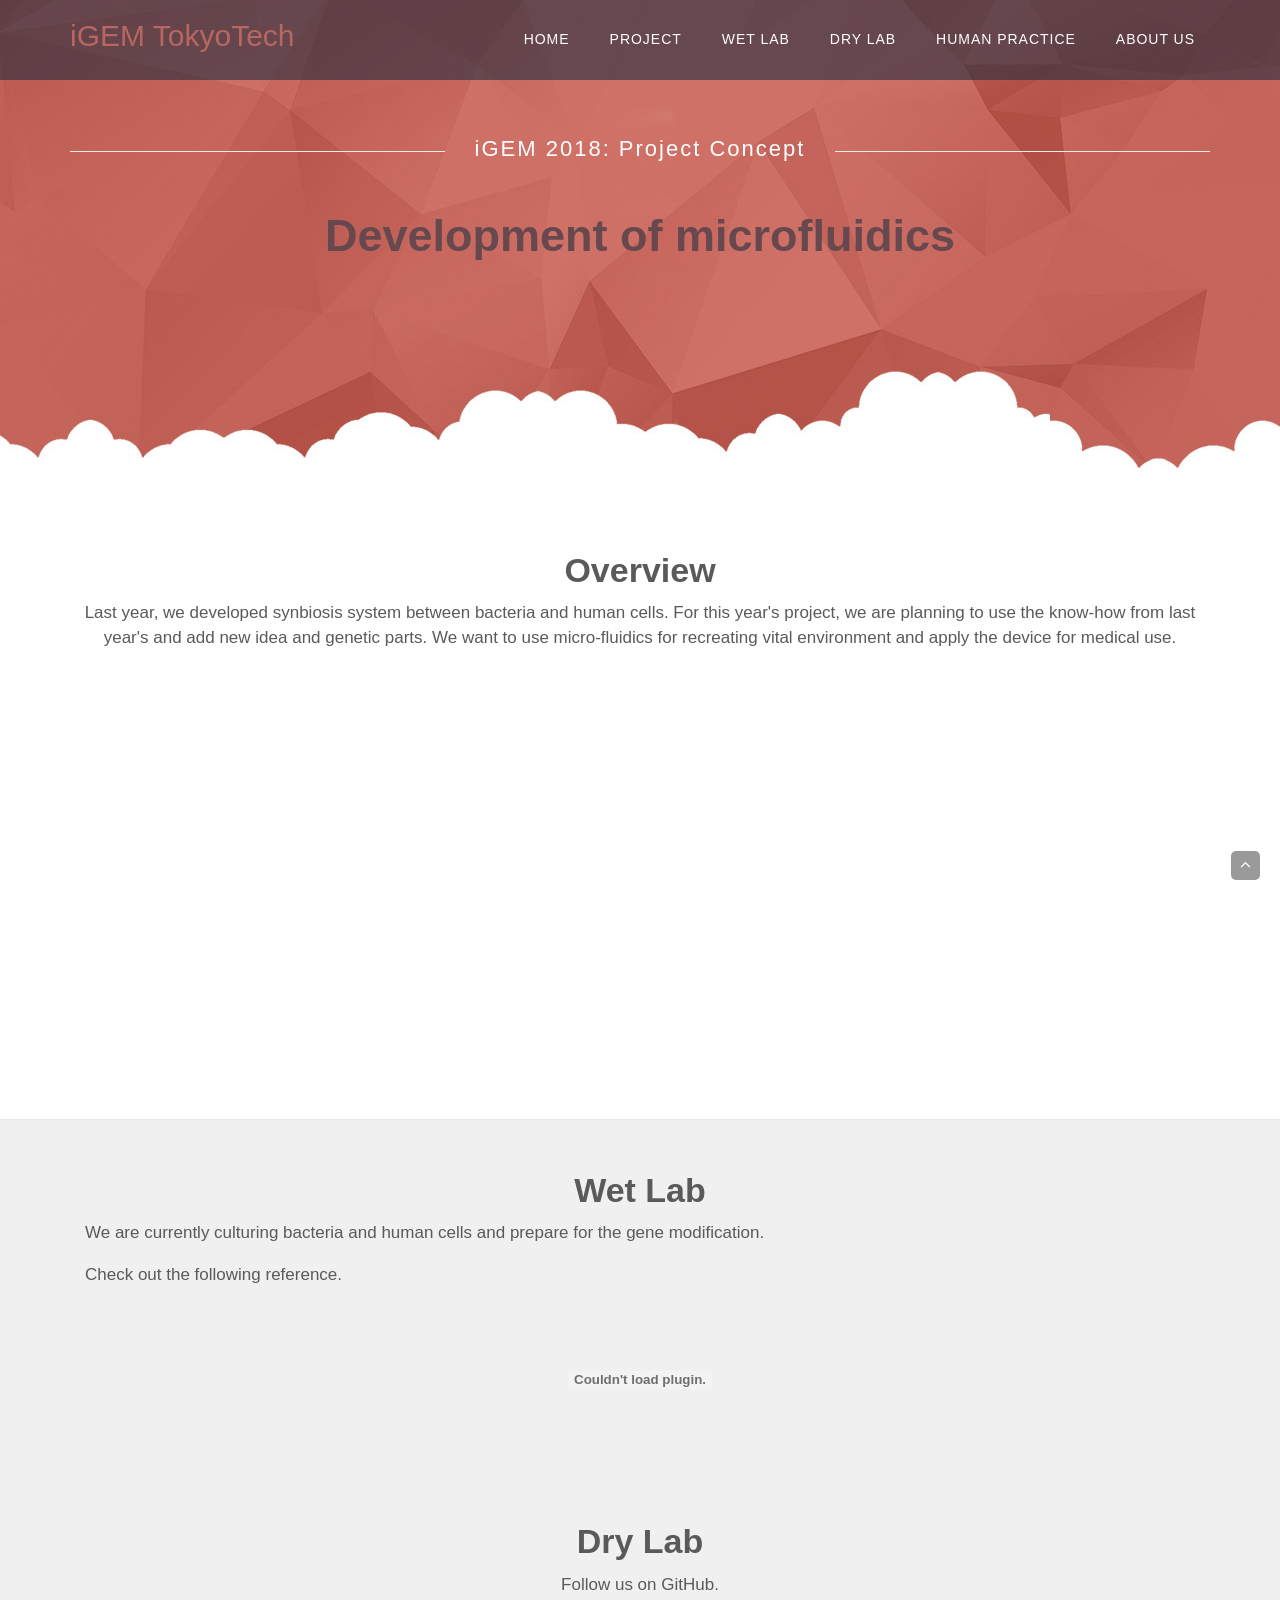
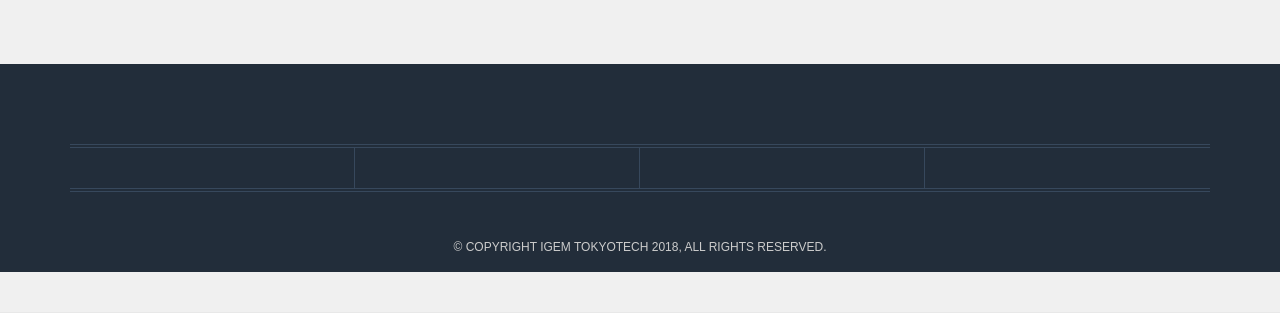
==== commit d47dc8f0: "Update index.html" ====
--- a/fujita/index.html
+++ b/fujita/index.html
@@ -90,6 +90,8 @@
 <div class="small-12 columns">
 <h2>Wet Lab</h2>
 <p>We are currently culturing bacteria and human cells and prepare for the gene modification.</p>
+  <p>Check out the following reference.</p>
+<embed src="http://www.mishima-kaiun.or.jp/assist/docs/SINo8-kakegawa%2C.pdf" type="application/pdf" width="100%" height="100%">
  </div>
 </div>
 </div>
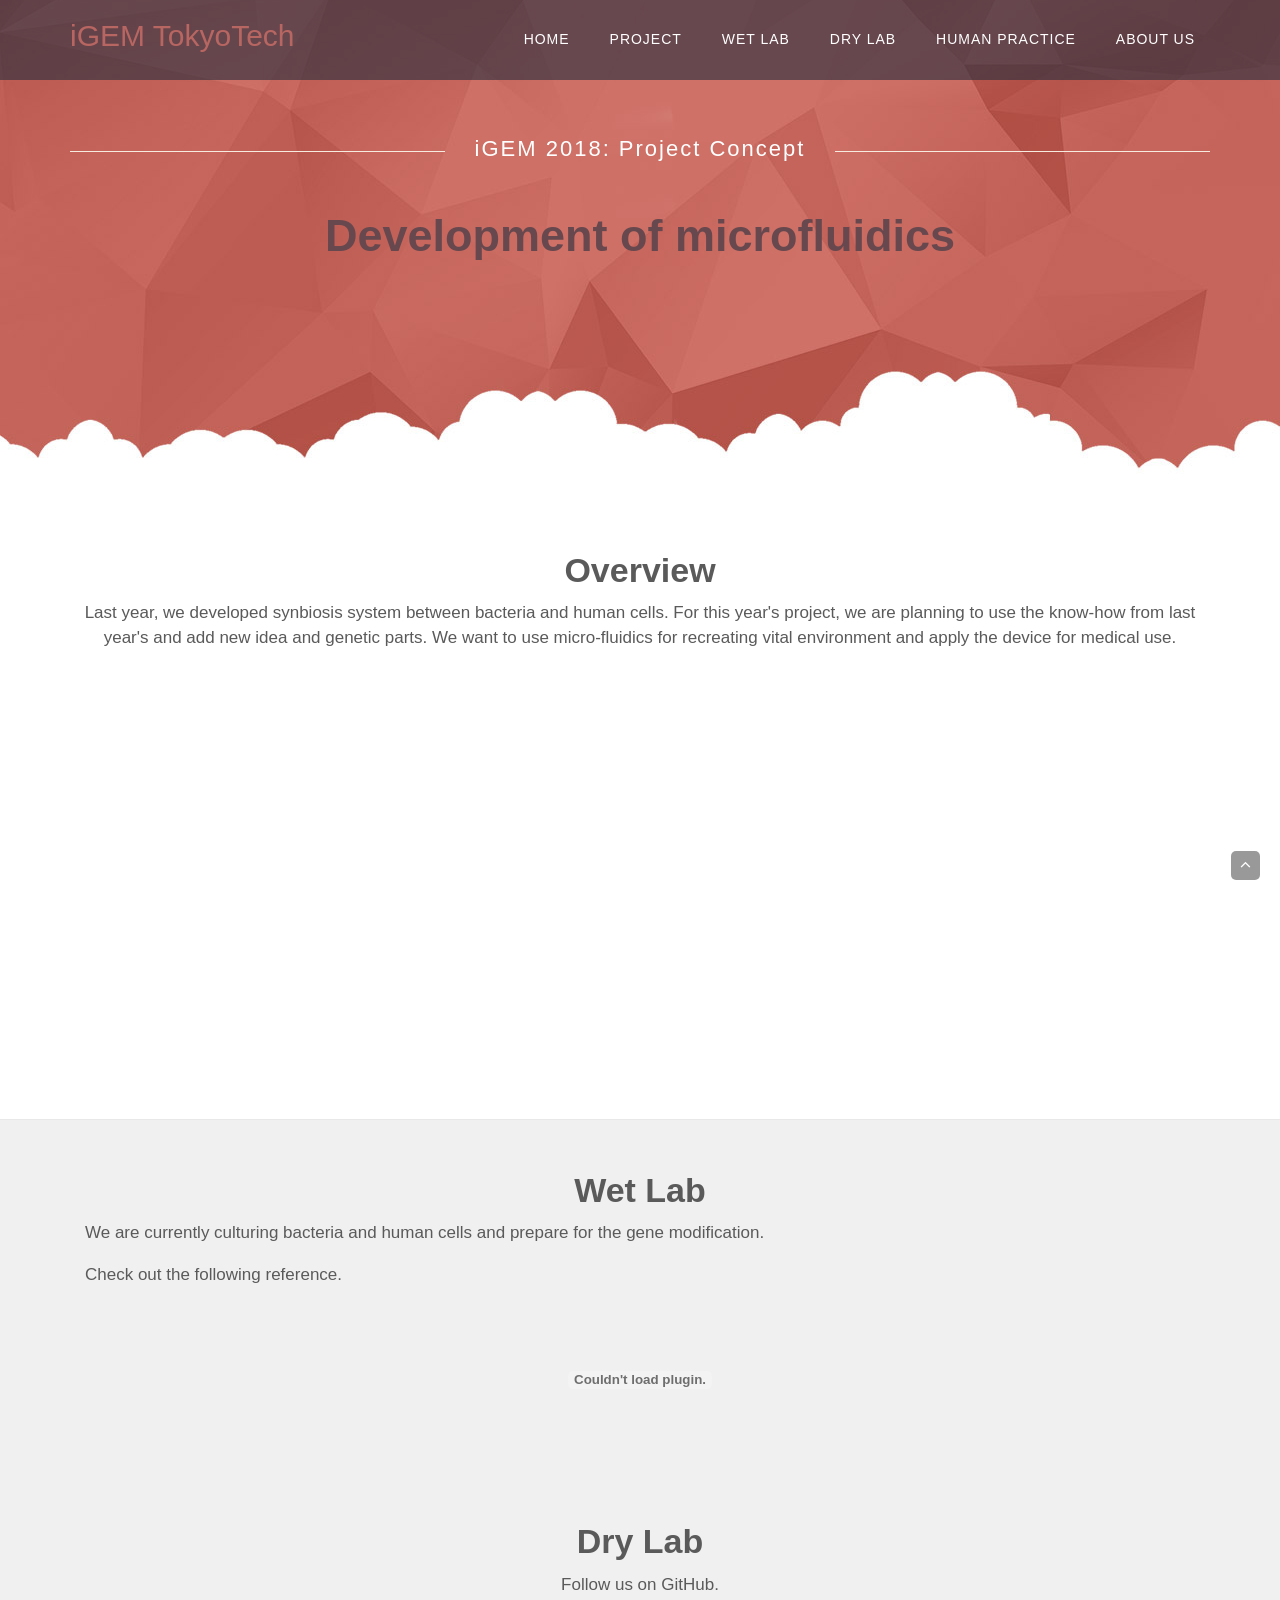
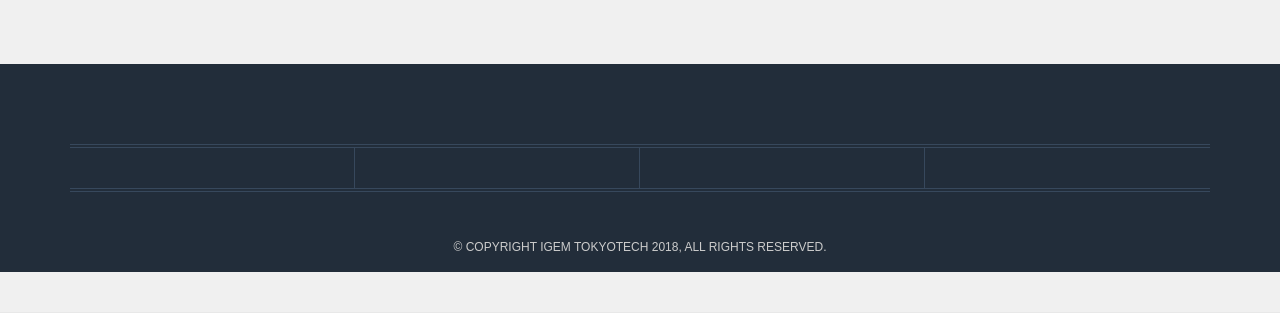
==== commit 354650d0: "Update index.html" ====
--- a/fujita/index.html
+++ b/fujita/index.html
@@ -91,7 +91,8 @@
 <h2>Wet Lab</h2>
 <p>We are currently culturing bacteria and human cells and prepare for the gene modification.</p>
   <p>Check out the following reference.</p>
-<embed src="http://www.mishima-kaiun.or.jp/assist/docs/SINo8-kakegawa%2C.pdf" type="application/pdf" width="100%" height="100%">
+<object data="pdf.pdf#page=2" type="http://www.mishima-kaiun.or.jp/assist/docs/SINo8-kakegawa%2C.pdf" width="100%" height="100%">
+</object>
  </div>
 </div>
 </div>
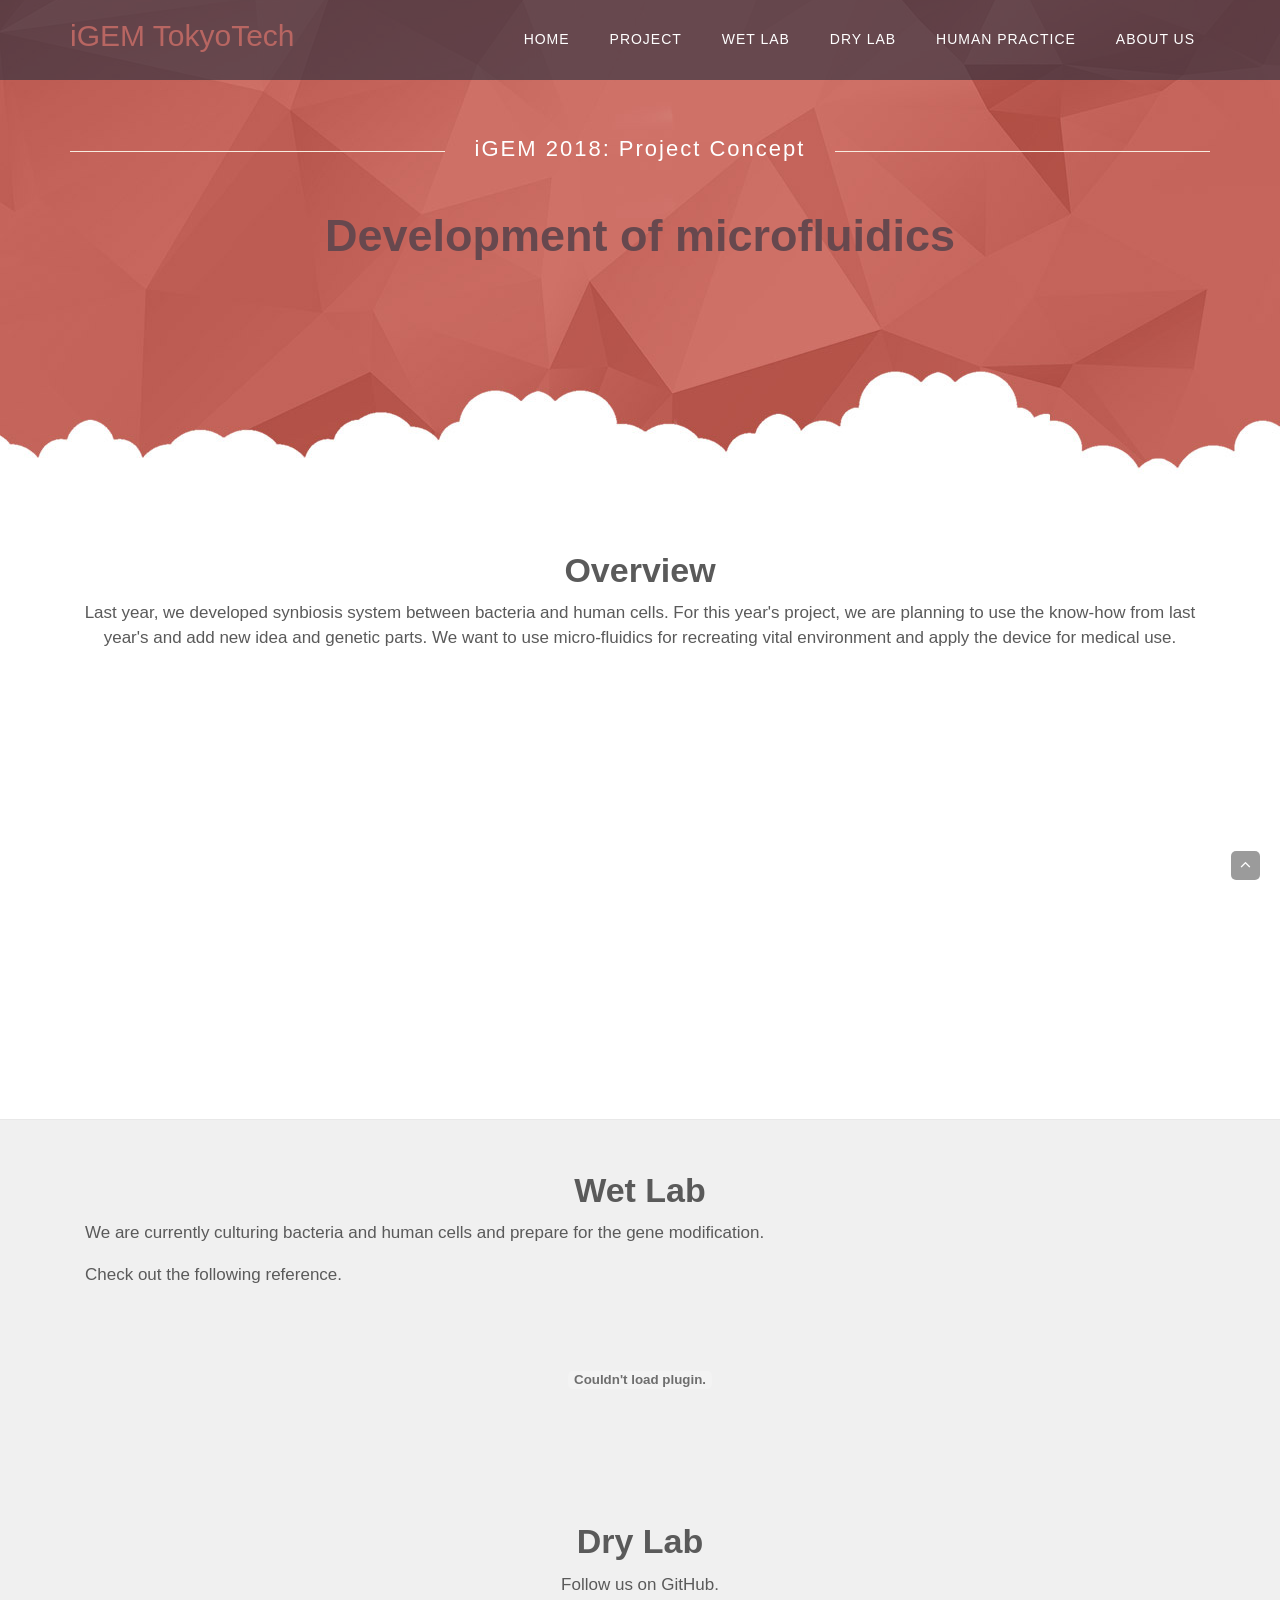
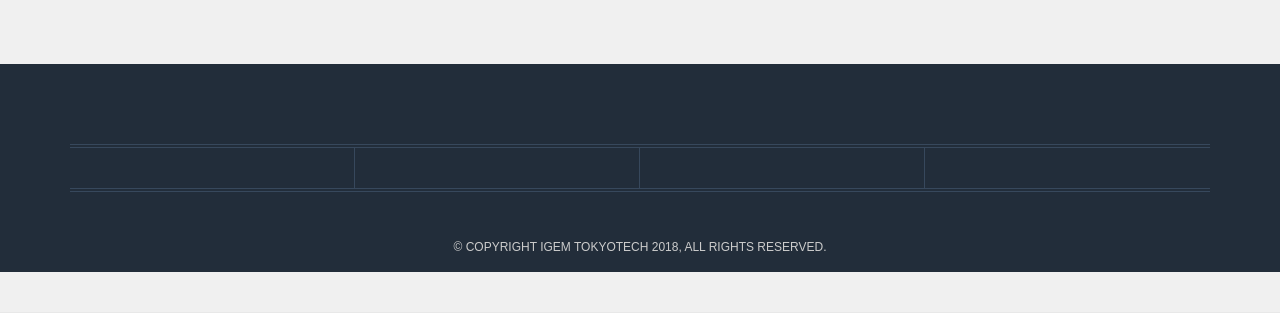
==== commit f77ef33d: "Update index.html" ====
--- a/fujita/index.html
+++ b/fujita/index.html
@@ -91,7 +91,7 @@
 <h2>Wet Lab</h2>
 <p>We are currently culturing bacteria and human cells and prepare for the gene modification.</p>
   <p>Check out the following reference.</p>
-<object data="pdf.pdf#page=2" type="http://www.mishima-kaiun.or.jp/assist/docs/SINo8-kakegawa%2C.pdf" width="100%" height="100%">
+<object data="http://www.mishima-kaiun.or.jp/assist/docs/SINo8-kakegawa%2C.pdf" type="application/pdf" width="100%" height="100%">
 </object>
  </div>
 </div>
